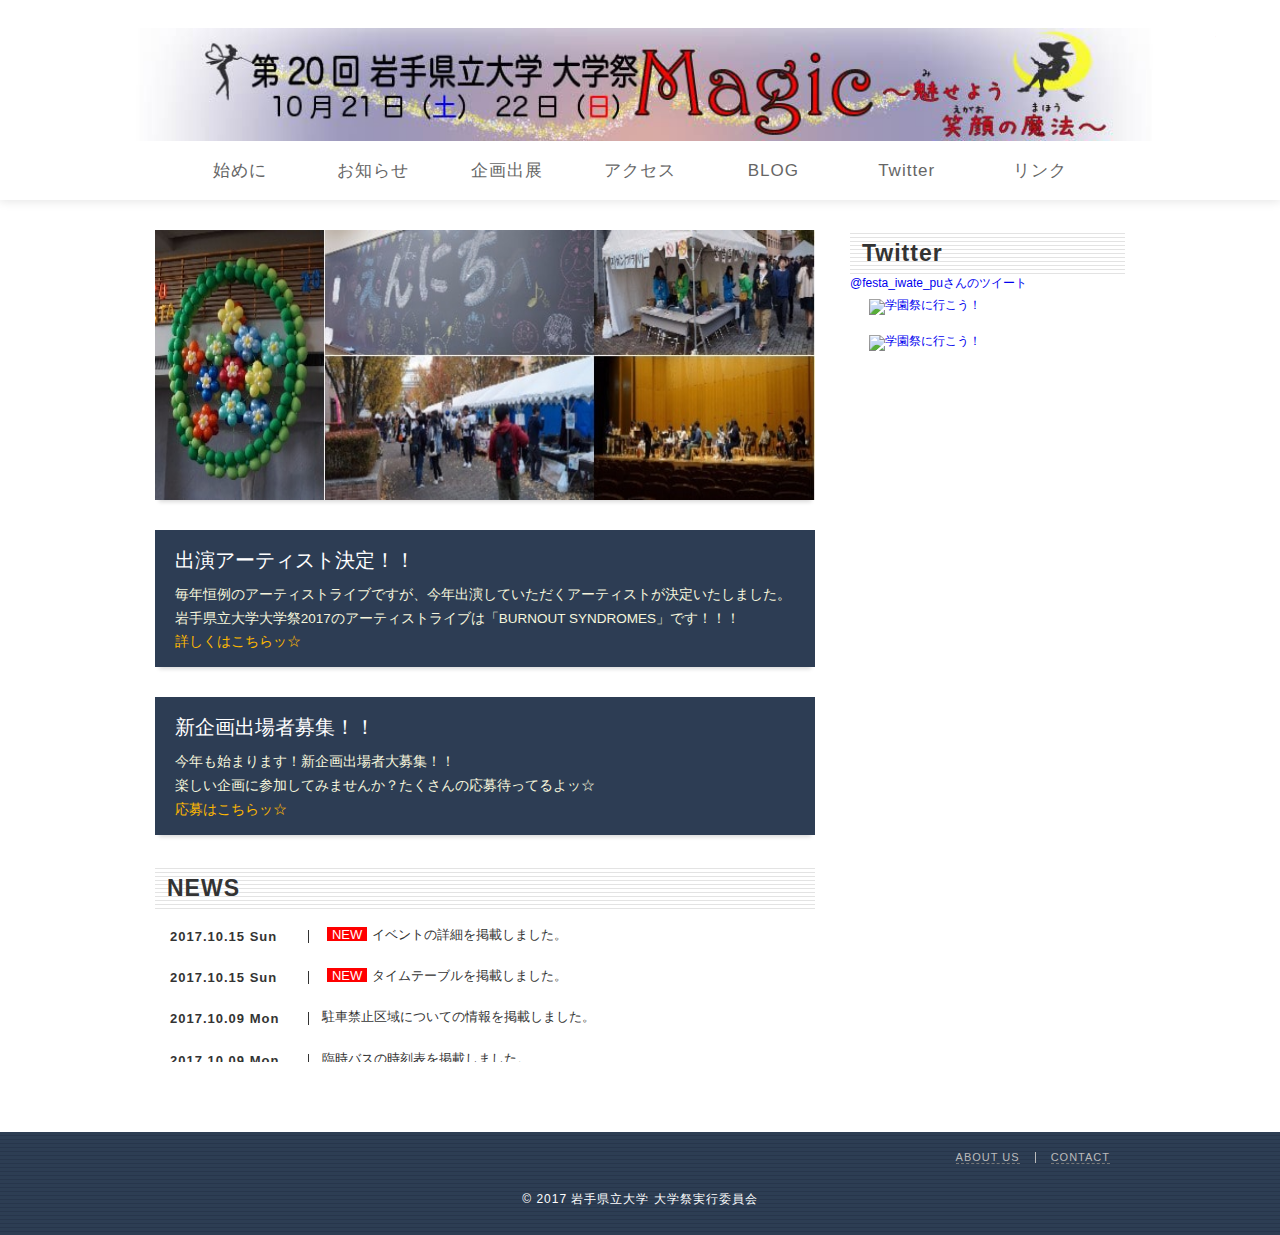
==== index.html @ 9042b309 "ver. 9.1 - タイムテーブルの掲載 - 国体イベントのバナー掲載 - いわて若者文化祭のバナー削除" ====
<!DOCTYPE html><!--product by Fes'16 Masaki Sato -->
<html lang="ja">

<head>
  <meta charset="UTF-8">
  <meta name="viewport" content="width=device-width, initial-scale=1.0">
  <title>岩手県立大学 大学祭</title>
  <link rel="stylesheet" href="./css/style.css">
  <!-- スライドショー設定 -->
  <script type="text/javascript" src="http://code.jquery.com/jquery-1.11.3.min.js"></script>
  <script type="text/javascript" src="./js/slideshow.js"></script>
</head>

<body>
  <header class="header">
    <h1 class="logo">
      <a href="index.html">岩手県立大学 大学祭</a>
    </h1>
    <nav class="global-nav">
      <ul>
        <li class="nav-item"><a href="about.html">始めに</a></li>
        <li class="nav-item"><a href="news.html">お知らせ</a></li>
        <li class="nav-item"><a href="event.html">企画出展</a></li>
        <li class="nav-item"><a href="access.html">アクセス</a></li>
        <li class="nav-item"><a href="http://ipufesta.blog102.fc2.com/" target="_blank">BLOG</a></li>
        <li class="nav-item"><a href="https://twitter.com/festa_iwate_pu" target="_blank">Twitter</a></li>
        <li class="nav-item"><a href="link.html">リンク</a></li>
      </ul>
    </nav>
  </header>

  <div class="wrapper clearfix">
    <main class="index-main">
      <h2 class="hidden">HOT TOPIC</h2>
      <div class="slideshow clearfix">
        <a href="index.html">
          <img class="image" src="images/slideshow/1.jpg">
          <img class="image" src="images/slideshow/2.jpg">
          <img class="image" src="images/slideshow/3.jpg">
          <img class="image" src="images/slideshow/4.jpg">
          <img class="image" src="images/slideshow/5.jpg">
        </a>
      </div>

      <h2 class="hidden">NEW TOPICS</h2>
      <div class="hot-topic clearfix">
        <div class="content">
          <h3 class="title">出演アーティスト決定！！</h3>
          <div class="desc">
            毎年恒例のアーティストライブですが、今年出演していただくアーティストが決定いたしました。
            <br>岩手県立大学大学祭2017のアーティストライブは「BURNOUT SYNDROMES」です！！！
            <a href="event.html">
              <br>詳しくはこちらッ☆
            </a>
          </div>
        </div>
      </div>

      <div class="hot-topic clearfix">
        <div class="content">
          <h3 class="title">新企画出場者募集！！</h3>
          <div class="desc">
            今年も始まります！新企画出場者大募集！！
            <br>楽しい企画に参加してみませんか？たくさんの応募待ってるよッ☆
            <a href="https://www.dropbox.com/sh/nk2iuhw85qam4u8/AACdhuNeBwHAfsZMDNdm2KeFa?dl=0" target="_blank">
              <br>応募はこちらッ☆
            </a>
          </div>
        </div>
      </div>

      <h2 class="heading">NEWS</h2>
      <ul class="scroll-list">
        <li class="scroll-item">
          <a href="./event.html#event">
            <time class="date">2017.10.15 Sun</time>
            <span class="title"><span class="new">NEW</span>イベントの詳細を掲載しました。</span>
          </a>
        </li>

        <li class="scroll-item">
          <a href="./event.html#timetable">
            <time class="date">2017.10.15 Sun</time>
            <span class="title"><span class="new">NEW</span>タイムテーブルを掲載しました。</span>
          </a>
        </li>

        <li class="scroll-item">
          <a href="./access.html#timetable">
            <time class="date">2017.10.09 Mon</time>
            <span class="title">駐車禁止区域についての情報を掲載しました。</span>
          </a>
        </li>

        <li class="scroll-item">
          <a href="./access.html#timetable">
            <time class="date">2017.10.09 Mon</time>
            <span class="title">臨時バスの時刻表を掲載しました。</span>
          </a>
        </li>

        <li class="scroll-item">
          <a href="./news.html#artist">
            <time class="date">2017.09.19 Tue</time>
            <span class="title">アーティストライブの注意事項について記載しました。</span>
          </a>
        </li>

        <li class="scroll-item">
          <a href="./event.html#artist">
            <time class="date">2017.09.12 Tue</time>
            <span class="title">出演アーティスト情報を掲載しました。</span>
          </a>
        </li>

        <li class="scroll-item">
          <a href="./index.html">
            <time class="date">2017.09.10 Fri</time>
            <span class="title">フリーマーケットの募集を締め切りました。</span>
          </a>
        </li>

        <li class="scroll-item">
          <a href="./news.html">
            <time class="date">2017.08.25 Fri</time>
            <span class="title">フリーマーケットの出店区画が全て埋まりました。</span>
          </a>
        </li>

        <li class="scroll-item">
          <a href="./news.html">
            <time class="date">2017.08.11 Fri</time>
            <span class="title">フリーマーケットの出店者募集開始しました。</span>
          </a>
        </li>

        <li class="scroll-item">
          <a href="./event.html">
            <time class="date">2017.07.18 Tue</time>
            <span class="title">新企画出場者募集開始しました。</span>
          </a>
        </li>

        <li class="scroll-item">
          <a href="./event.html">
            <time class="date">2017.06.09 Fri</time>
            <span class="title">イベント募集終了しました。</span>
          </a>
        </li>

        <li class="scroll-item">
          <a href="./event.html">
            <time class="date">2017.05.29 Mon</time>
            <span class="title">イベント募集開始しました。</span>
          </a>
        </li>

        <li class="scroll-item">
          <a href="./event.html">
            <time class="date">2017.05.15 Mon</time>
            <span class="title">イベント募集の告知開始しました。</span>
          </a>
        </li>

        <li class="scroll-item">
          <a href="index.html">
            <time class="date">2017.03.15 Wed</time>
            <span class="title">ホームページリニューアルしました。</span>
          </a>
        </li>

        <li class="scroll-item">
          <a href="index.html">
            <time class="date">2017.02.17 Fri</time>
            <span class="title">プレサイトオープンしました。</span>
          </a>
        </li>
      </ul>
    </main>


    <div class="sidemenu">
      <h2 class="heading">Twitter</h2>

      <a height="600" class="twitter-timeline twitter" href="https://twitter.com/festa_iwate_pu" data-widget-id="710635353032380416" data-chrome="noheader nofooter">
        @festa_iwate_puさんのツイート
      </a>
      <script>
      ! function(d, s, id) {
        var js, fjs = d.getElementsByTagName(s)[0],
        p = /^http:/
        .test(d.location) ? 'http' : 'https';
        if (!d.getElementById(id)) {
          js = d.createElement(s);
          js.id = id;
          js.src = p +
          "://platform.twitter.com/widgets.js";
          fjs.parentNode.insertBefore(js, fjs);
        }
      }(document, "script", "twitter-wjs");
      </script>

      <a href="https://www.gakufes.com/"  target="_blank">
        <img src="https://www.gakufes.com/image/link/link_bar2.gif" alt="学園祭に行こう！" width="234" height="60" style="margin: 10px 7%;" >
      </a>

      <a href="http://www.pref.iwate.jp/bunka/56437/index.html"  target="_blank">
        <img src="http://www.pref.iwate.jp/dbps_data/_material_/_files/000/000/056/397/1.gif" alt="学園祭に行こう！" width="90%" style="margin: 10px 7%;" >
      </a>
    </div>

  </div>

  <footer class="footer">
    <ul class="horizontal-list">
      <li class="horizontal-item"><a href="contact.html">ABOUT US</a></li>
      <li class="horizontal-item"><a href="contact.html">CONTACT</a></li>
    </ul>
    <p class="copyright">&copy; 2017 岩手県立大学 大学祭実行委員会</p>
  </footer>

  <!-- Google Analytics -->
  <script>
  (function(i, s, o, g, r, a, m) {
    i['GoogleAnalyticsObject'] = r;
    i[r] = i[r] || function() {
      (i[r].q = i[r].q || []).push(arguments)
    }, i[r].l = 1 * new Date();
    a = s.createElement(o),
    m = s.getElementsByTagName(o)[0];
    a.async = 1;
    a.src = g;
    m.parentNode.insertBefore(a, m)
  })(window, document, 'script', 'https://www.google-analytics.com/analytics.js', 'ga');

  ga('create', 'UA-89940209-1', 'auto');
  ga('send', 'pageview');
  </script>
  <!-- Google Analytics -->
  <!-- スマホ用メニュー設定 -->
  <link rel="stylesheet" href="css/meanmenu.css">
  <script type="text/javascript" src="http://code.jquery.com/jquery-1.9.1.min.js"></script>
  <script type="text/javascript" src="./js/jquery.meanmenu.js"></script>
  <!-- menu -->
  <script>
  $(document).ready(function() {
    $('nav').meanmenu({
      meanScreenWidth: "650", // 表示させるウィンドウサイズ(ブレイクポイント)
    });
  });
  </script>
  <!-- menu -->
</body>
</html>
---- css/style.css ----
@charset "UTF-8";

/* --------------------------------
 * reset CSS設定を初期化
 * -------------------------------- */

article,aside,details,figcaption,figure,footer,header,hgroup,hr,menu,nav,section{display:block}a,hr{padding:0}abbr,address,article,aside,audio,b,blockquote,body,canvas,caption,cite,code,dd,del,details,dfn,div,dl,dt,em,fieldset,figcaption,figure,footer,form,h1,h2,h3,h4,h5,h6,header,hgroup,html,i,iframe,img,ins,kbd,label,legend,li,mark,menu,nav,object,ol,p,pre,q,samp,section,small,span,strong,sub,summary,sup,table,tbody,td,tfoot,th,thead,time,tr,ul,var,video{margin:0;padding:0;border:0;outline:0;font-size:100%;vertical-align:baseline;background:0 0}ins,mark{background-color:#ff9;color:#000}body{line-height:1}nav ul{list-style:none}blockquote,q{quotes:none}blockquote:after,blockquote:before,q:after,q:before{content:'';content:none}a{margin:0;font-size:100%;vertical-align:baseline;background:0 0}ins{text-decoration:none}mark{font-style:italic;font-weight:700}del{text-decoration:line-through}abbr[title],dfn[title]{border-bottom:1px dotted;cursor:help}table{border-collapse:collapse;border-spacing:0}hr{height:1px;border:0;border-top:1px solid #ccc;margin:1em 0}input,select{vertical-align:middle}

/* --------------------------------
 * base
 * -------------------------------- */
html {
    font-size: 62.5%;
}

body {
    color: #333;
    font-size: 1.2rem;
    font-family: "Hiragino Kaku Gothic ProN", Meiryo, sans-serif;
}

*, *::before, *::after {
    box-sizing: border-box;
}

a:link, a:visited, a:hover, a:active {
    text-decoration: none;
}


/* --------------------------------
 * parts
 * -------------------------------- */
.clearfix::after {
    content: '';
    display: block;
    clear: both;
}

.heading {
    height: auto;
    width: auto;
    padding: 12px;
    background: url('../images/bg-header.gif');
    letter-spacing: 1px;
    font-size: 2.3rem;
    padding-top:
}

.crosshead {
    height: auto;
    width: auto;
    padding: 10px 25px;
    font-size: 1.9rem;
    background: #6dd7ff;
    /*背景色（古いブラウザだとここの色のみが出ます）*/
    background: -webkit-gradient(linear, left top, left bottom, from(#FFF), to(#e5e5e5));
    /*グラデーション*/
    background: -webkit-linear-gradient(#FFF, #e5e5e5);
    background: linear-gradient(#FFF, #e5e5e5);
    /*グラデーション終わり*/
}

.hidden {
    display: none;
}

/*----------　タブレット用始まり　------------------------------------------------------------*/
@media (min-width:651px) and (max-width:960px){
  .heading {
      height: auto;
      width: auto;
      padding: 12px;
      background: url('../images/bg-header.gif');
      letter-spacing: 1px;
      font-size: 1.7rem;
      padding-top:
  }

  .crosshead {
      height: auto;
      width: auto;
      padding: 1%;
      font-size: 1.5rem;
      background: #6dd7ff;
      /*背景色（古いブラウザだとここの色のみが出ます）*/
      background: -webkit-gradient(linear, left top, left bottom, from(#FFF), to(#e5e5e5));
      /*グラデーション*/
      background: -webkit-linear-gradient(#FFF, #e5e5e5);
      background: linear-gradient(#FFF, #e5e5e5);
      /*グラデーション終わり*/
  }
}

/*----------　タブレット用終わり--スマホ用始まり　----------------------------------------------*/
@media (max-width: 650px) {
    .heading {
        height: auto;
        width: auto;
        padding: 12px;
        background: url('../images/bg-header.gif');
        letter-spacing: 1px;
        font-size: 1.7rem;
        padding-top:
    }

    .crosshead {
        height: auto;
        width: auto;
        padding: 2.5%;
        font-size: 1.5rem;
        background: #6dd7ff;
        /*背景色（古いブラウザだとここの色のみが出ます）*/
        background: -webkit-gradient(linear, left top, left bottom, from(#FFF), to(#e5e5e5));
        /*グラデーション*/
        background: -webkit-linear-gradient(#FFF, #e5e5e5);
        background: linear-gradient(#FFF, #e5e5e5);
        /*グラデーション終わり*/
    }
}
/*----------　スマホ用終わり　------------------------------------------------------------*/

/* --------------------------------
 * header
 * --------------------------------*/
.header {
    width: 100%;
    height: 200px;
    padding: 28px 0 10px;
    box-shadow: 0 0 10px 1px #e3e3e3;
    background-color: #ffffff;
}

/* logo */
.logo {
    width: 90%;
    height: 70%;
    margin: 0 auto;
    background: url('../images/logo.jpg') no-repeat;
    background-position: center;
    background-size: contain;
    text-indent: 100%;
    white-space: nowrap;
    overflow: hidden;
}

.logo a {
    display: block;
    width: 100%;
    height: 100%;
}


/* メニュー */
.global-nav {
    margin-top: 15px;
    height: 30%;
    text-align: center;
}

.global-nav .nav-item {
    display: inline-block;
    margin: 0 10px;
}

.global-nav .nav-item a {
    display: inline-block;
    width: 110px;
    height: 30px;
    line-height: 30px;
    text-align: center;
    border-radius: 8px;
    color: #666;
    font-size: 1.7rem;
    letter-spacing: 1px;
    transition: 0.15s;
}

.global-nav .nav-item.active a, .global-nav .nav-item a:hover {
    background-color: #d03c56;
    color: #fff;
}

/*----------　タブレット用始まり　------------------------------------------------------------*/
@media (min-width:601px) and (max-width:1070px){
  /* logo */
  .logo {
      width: 85%;
      height: 65%;
      margin: 0 auto;
      background: url('../images/logo.jpg') no-repeat;
      background-position: center;
      background-size: contain;
      text-indent: 100%;
      white-space: nowrap;
      overflow: hidden;
  }

  /* メニュー */
  .global-nav {
      margin-top: 15px;
      text-align: center;
  }

  .global-nav .nav-item {
      display: inline-block;
      margin: 0 1.5%;
  }

  .global-nav .nav-item a {
      display: inline-block;
      width: auto;
      height: 30px;
      line-height: 30px;
      text-align: center;
      border-radius: 8px;
      color: #666;
      font-size: 1.5rem;
      letter-spacing: 1px;
      transition: 0.15s;
  }

  .global-nav .nav-item.active a, .global-nav .nav-item a:hover {
      background-color: #d03c56;
      color: #fff;
  }

}

/*----------　タブレット用終わり--スマホ用始まり　----------------------------------------------*/
@media (max-width: 600px) {
  /* logo */
  .logo {
      width: 90%;
      height: 80%;
      margin: 0 auto;
      background: url('../images/logo-mini.jpg') no-repeat;
      background-position: center;
      background-size: contain;
      text-indent: 100%;
      white-space: nowrap;
      overflow: hidden;
  }

}
/*----------　スマホ用終わり　------------------------------------------------------------*/

/* --------------------------------
 * wrapper
 * -------------------------------- */

.wrapper {
    width: 970px;
    margin: 30px auto 40px;
}

/*----------　タブレット用始まり　------------------------------------------------------------*/
@media (min-width:601px) and (max-width:960px){
  .wrapper {
      width: 100%;
      margin: 14px auto 20px;
  }
}

/*----------　タブレット用終わり--スマホ用始まり　----------------------------------------------*/
@media (max-width: 600px) {
    .wrapper {
        width: 100%;
        margin: 14px auto 20px;
    }
}
/*----------　スマホ用終わり　------------------------------------------------------------*/

/* --------------------------------
 * index-main index.html
 * -------------------------------- */

.index-main {
    display: block;
    float: left;
    width: 660px;
}


/* スライドショー index.html */

.slideshow {
    display: block;
    height: 270px;
    margin-bottom: 30px;
    box-shadow: 0 6px 4px -4px rgba(0, 0, 0, 0.15);
    transition: opacity 0.15s;
    position: relative;
}

.slideshow .image {
    float: left;
    width: 100%;
    height: 100%;
    position: absolute;
    top: 0;
    left: 0;
}


/* お知らせ index.html */

.hot-topic {
    display: block;
    height: auto;
    margin-bottom: 30px;
    box-shadow: 0 6px 4px -4px rgba(0, 0, 0, 0.15);
    transition: opacity 0.15s;
}

/*
.hot-topic:hover {
    opacity: 0.85;
}
hot-topicのマウスがhoverした時のレイアウト
*/

.hot-topic .content {
    position: relative;
    float: left;
    width: 100%;
    height: auto;
    padding: 2% 3% 2%;
    background-color: #2d3d54;
    line-height: 1.75;
}

.hot-topic .title {
    margin-bottom: 5px;
    color: #fff;
    font-weight: normal;
    font-size: 2.0rem;
}

.hot-topic .desc {
    color: #f6f6dc;
    font-size: 1.35rem;
}

.hot-topic a:link { color: rgb(255, 185, 0); }

.hot-topic a:visited { color: rgb(255, 185, 0);}

.hot-topic a:hover { color: rgb(105, 255, 0); }


.hot-topic hr {
  border-top: none;
  height: 20px;
  background: url('../images/pause.png') repeat-x;
}


/* お知らせスクロールリスト index.html */

.scroll-list {
    max-height: 150px;
    overflow-y: scroll;
    margin-bottom: 30px;
    list-style-type: none;
}

.scroll-list .scroll-item a {
    display: block;
    padding: 10px 15px;
    color: #333;
    transition: background-color 0.1s;
}

.scroll-list .scroll-item a:hover {
    background-color: #fafaf8;
}

.scroll-list .date {
    display: inline-block;
    width: 22%;
    letter-spacing: 1px;
    font-weight: bold;
    font-size: 1.3rem;
    border-left: 0;
    border-right: 1.3px solid #333;
}

.scroll-list .title {
    display: inline-block;
    width: 77%;
    padding-left: 10px;
    padding-top: 1%;
    overflow: hidden;
    text-overflow: ellipsis;
    white-space: nowrap;
    font-size: 1.3rem;
}

.scroll-list .new {
	background: #F00;
	color: #FFF;
	font-size: 1.3rem;
	padding: 0px 5px;
	margin-left: 5px;
  margin-right: 5px;
}


/* --------------------------------
 * sidemenu index.html
 * -------------------------------- */

.sidemenu {
    float: right;
    width: 275px;
}

/* google検索  index.html */

.gsc-control-cse * {
    box-sizing: content-box;
}

.gsc-input {
    line-height: 1;
}

/*----------　タブレット用始まり　------------------------------------------------------------*/
@media (min-width:601px) and (max-width:960px){
  .index-main {
      display: block;
      /*float: left;*/
      width: 65%;
      margin: 1%;
  }
  /* スライドショー index.html */
  .slideshow {
      display: block;
      height: 250px;
      width: 100%;
      margin-bottom: 10px;
      box-shadow: 0 6px 4px -4px rgba(0, 0, 0, 0.15);
      transition: opacity 0.15s;
      position: relative;
  }
  .slideshow .image {
      ｓ position: absolute;
      top: 0;
      left: 0;
  }
  /* お知らせ index.html */
  .hot-topic {
      display: block;
      height: auto;
      margin-bottom: 10px;
      box-shadow: 0 6px 4px -4px rgba(0, 0, 0, 0.15);
      transition: opacity 0.15s;
  }
  .hot-topic:hover {
      opacity: 0.85;
  }
  .hot-topic .content {
      position: relative;
      float: left;
      width: 100%;
      height: auto;
      padding: 2% 3% 2%;
      background-color: #2d3d54;
      line-height: 1.7;
  }
  .hot-topic .title {
      margin-bottom: 5px;
      color: #fff;
      font-weight: normal;
      font-size: 1.7rem;
  }
  .hot-topic .desc {
      color: #ddc;
      font-size: 1.1rem;
  }

  /* お知らせスクロールリスト index.html */
  .scroll-list {
      max-height: 130px;
      overflow-y: scroll;
      margin-bottom: 10px;
      list-style-type: none;
  }
  .scroll-list .scroll-item a {
      display: block;
      padding: 5px 7px;
      color: #333;
      font-size: 0;
      transition: background-color 0.1s;
  }
  .scroll-list .scroll-item a:hover {
      background-color: #fafaf8;
  }
  .scroll-list .date {
      display: inline-block;
      width: 25%;
      letter-spacing: 1px;
      font-weight: bold;
      font-size: 1.2rem;
  }

  .scroll-list .title {
      display: inline-block;
      width: 65%;
      padding-top: 2%;
      padding-left: 10px;
      overflow: hidden;
      text-overflow: ellipsis;
      white-space: nowrap;
      font-size: 1.2rem;
  }
  .scroll-list .new {
  	background: #F00;
  	color: #FFF;
  	font-size: 1.2rem;
  	padding: 0px 5px;
  	margin-left: 5px;
    margin-right: 5px;
  }

  .sidemenu {
      display: block;
      width: 31%;
      margin: 0 1%;
  }

}

/*----------　タブレット用終わり--スマホ用始まり　----------------------------------------------*/
@media (max-width: 600px) {
    .index-main {
        display: block;
        /*float: left;*/
        width: 90%;
        margin: 5%;
    }
    /* スライドショー index.html */
    .slideshow {
        display: block;
        height: 150px;
        width: 100%;
        margin-bottom: 10px;
        box-shadow: 0 6px 4px -4px rgba(0, 0, 0, 0.15);
        transition: opacity 0.15s;
        position: relative;
    }
    .slideshow .image {
        ｓ position: absolute;
        top: 0;
        left: 0;
    }
    /* お知らせ index.html */
    .hot-topic {
        display: block;
        height: auto;
        margin-bottom: 10px;
        box-shadow: 0 6px 4px -4px rgba(0, 0, 0, 0.15);
        transition: opacity 0.15s;
    }
    .hot-topic:hover {
        opacity: 0.85;
    }
    .hot-topic .content {
        position: relative;
        float: left;
        width: 100%;
        height: auto;
        padding: 2% 3% 2%;
        background-color: #2d3d54;
        line-height: 1.7;
    }
    .hot-topic .title {
        margin-bottom: 5px;
        color: #fff;
        font-weight: normal;
        font-size: 1.7rem;
    }
    .hot-topic .desc {
        color: #ddc;
        font-size: 1.1rem;
    }
    /* お知らせスクロールリスト index.html */
    .scroll-list {
        max-height: 130px;
        overflow-y: scroll;
        margin-bottom: 10px;
        list-style-type: none;
    }
    .scroll-list .scroll-item a {
        display: block;
        padding: 5px 7px;
        color: #333;
        font-size: 0;
        transition: background-color 0.1s;
    }
    .scroll-list .scroll-item a:hover {
        background-color: #fafaf8;
    }
    .scroll-list .date {
        display: inline-block;
        width: 30%;
        letter-spacing: 1px;
        font-weight: bold;
        font-size: 1.05rem;
    }
    .scroll-list .title {
        display: inline-block;
        width: 70%;
        padding-top: 1%;
        padding-left: 2%;
        overflow: hidden;
        text-overflow: ellipsis;
        white-space: nowrap;
        font-size: 1.1rem;
    }
    .scroll-list .new {
    	background: #F00;
    	color: #FFF;
    	font-size: 1.0rem;
    	padding: 0px 5px;
    	margin-left: 5px;
      margin-right: 5px;
    }
    .sidemenu {
        display: block;
        width: 92%;
        margin: 0 4%;
    }
}
/*----------　スマホ用終わり　------------------------------------------------------------*/

/* --------------------------------
 * main
 * -------------------------------- */

.main {
    display: block;
    float: left;
    width: 970px;
}

.main a {
    text-decoration: underline;
}

.main a:hover {
    text-decoration: underline;
    color: #1c23d1;
}

.main .content {
    width: 100%;
    height: auto;
    /*グラデーション*/
    background: linear-gradient(#FFF, #eaeaea);
    overflow: hidden;
    margin-bottom: 17px;
    font-size: 1.9rem;
    line-height: 180%;
    padding: 0.5rem 15px 0.7rem;
}

.main .content p {
    padding: 0.5rem 15px 0.7rem 15px;
}

.main .content img {
    margin: 1%;
}


/* 中央揃え */
.center {
    text-align: center;
}


/* 右揃え */
.right {
    padding: 0.5rem 1rem;
    text-align: right;
}


/* 協賛 link.html */
.cosponsor {
    float: left;
    width: 33%;
    font-size: 1.8rem;
}


/* google map access.html */

.map {
    width: 100%;
    height: 500px;
}


/* google form contact.html */

.form {
    width: 100%;
    height: 1050px;
}


/* お知らせ news.html */

.main .content ul {
    padding: 5px 15px;
}

/*----------　タブレット用始まり　------------------------------------------------------------*/
@media (min-width:601px) and (max-width:960px){
  .main {
      display: block;
      float: left;
      width: 96%;
      margin: 2%;
  }

  .main .content {
      width: 100%;
      height: auto;
      /*グラデーション*/
      background: linear-gradient(#FFF, #eaeaea);
      overflow: hidden;
      margin-bottom: 17px;
      font-size: 1rem;
      line-height: 230%;
      padding: 0;
  }

  .main .content p {
      padding: 0.5rem 2% 0.7rem 2%;
      font-size: 1.35em;
  }

  .main .content ul {
      padding: 5px 5%;
      font-size: 1.3rem;
  }

  /* google map access.html */
  .map {
      width: 100%;
      height: 500px;
  }

  /* 協賛 link.html */
  .cosponsor {
      float: left;
      width: 33%;
      font-size: 1.2rem;
  }

  /* google form contact.html */

  .form {
      width: 100%;
      height: 1050px;
  }

}

/*----------　タブレット用終わり--スマホ用始まり　----------------------------------------------*/
@media (max-width: 600px) {
  .main {
      display: block;
      float: left;
      width: 94%;
      margin: 3%;
  }

  .main .content {
      width: 100%;
      height: auto;
      /*グラデーション*/
      background: linear-gradient(#FFF, #eaeaea);
      overflow: hidden;
      margin-bottom: 17px;
      font-size: 1rem;
      line-height: 230%;
      padding: 0;
  }

  .main .content p {
      padding: 0.5rem 2% 0.7rem 2%;
      font-size: 1.35em;
  }

  .main .content ul {
      padding: 5px 5%;
      font-size: 1.3rem;
  }

  /* google map access.html */
  .map {
      width: 100%;
      height: 300px;
  }

  /* 協賛 link.html */
  .cosponsor {
      float: left;
      width: 100%;
      font-size: 1.2rem;
  }

  /* google form contact.html */

  .form {
      width: 100%;
      height: 1050px;
  }


}
/*----------　スマホ用終わり　------------------------------------------------------------*/


/* --------------------------------
 * lightbox
 * -------------------------------- */
 .main .ligthbox {
   width: 100%;
   margin-bottom: 3%;
 }

 .main .ligthbox p {
   font-size: 1.7rem;
 }

 .ligthbox .head {
     background: #d6e0f9;
     color: #000;
     text-align: center;
     padding: 8px;
     font-size: 2.2rem;
 }

 .ligthbox .event {
     display: inline-block;
     width: 32%;
     margin: 1% 0.5%;
     height: 300px;
     background: #FFF;
     /*背景色（古いブラウザだとここの色のみが出ます）*/
     background: -webkit-gradient(linear, left top, left bottom, from(#FFF), to(#eaeaea));
     /*グラデーション*/
     background: -webkit-linear-gradient(#FFF, #eaeaea);
     background: linear-gradient(#FFF, #eaeaea);
     /*グラデーション終わり*/
     overflow: hidden;
     border: solid 1px #CCC;
 }

 .ligthbox .event :hover :not(head) {
   background-color: rgba(255, 145, 0, 0.55);
 }

 .ligthbox .event img {
     width: 100%;
     height: 88%;
     padding: 2%;
     display: block;
 }

 .ligthbox .newevent {
     display: inline-block;
     width: 32%;
     margin: 1% 0.5%;
     height: 380px;
     background: #FFF;
     /*背景色（古いブラウザだとここの色のみが出ます）*/
     background: -webkit-gradient(linear, left top, left bottom, from(#FFF), to(#eaeaea));
     /*グラデーション*/
     background: -webkit-linear-gradient(#FFF, #eaeaea);
     background: linear-gradient(#FFF, #eaeaea);
     /*グラデーション終わり*/
     overflow: hidden;
     border: solid 1px #CCC;
 }

 .ligthbox .newevent :hover :not(head) {
   background-color: rgba(255, 145, 0, 0.55);
 }

 .ligthbox .newevent img {
     width: 100%;
     height: 90%;
     padding: 2%;
     display: block;
 }

/*eventのboxの余白の調整*/
 .ligthbox .coordinate{
   display: inline-block;
   overflow: hidden;
   width: 65%;
   height: 380px;
   margin: 1% 0.5%;
   background: url('../images/newevent/new_event.png');
   background-size:cover;
 }

 .ligthbox .timetable {
     display: inline-block;
     width: 48.5%;
     margin: 1% 0.5%;
     height: 750px;
     background: #FFF;
     /*背景色（古いブラウザだとここの色のみが出ます）*/
     background: -webkit-gradient(linear, left top, left bottom, from(#FFF), to(#eaeaea));
     /*グラデーション*/
     background: -webkit-linear-gradient(#FFF, #eaeaea);
     background: linear-gradient(#FFF, #eaeaea);
     /*グラデーション終わり*/
     overflow: hidden;
     border: solid 1px #CCC;
 }

 .ligthbox .timetable :hover :not(head) {
   background-color: rgba(255, 145, 0, 0.55);
 }

 .ligthbox .timetable img {
     width: 100%;
     height: 95%;
     padding: 2%;
     display: block;
 }

 .ligthbox .bus {
     display: inline-block;
     width: 31%;
     margin: 1% 0.5%;
     height: 400px;
     background: #FFF;
     /*背景色（古いブラウザだとここの色のみが出ます）*/
     background: -webkit-gradient(linear, left top, left bottom, from(#FFF), to(#eaeaea));
     /*グラデーション*/
     background: -webkit-linear-gradient(#FFF, #eaeaea);
     background: linear-gradient(#FFF, #eaeaea);
     /*グラデーション終わり*/
     overflow: hidden;
     border: solid 1px #CCC;
 }

 .ligthbox .bus :hover :not(head) {
   background-color: rgba(255, 145, 0, 0.55);
 }

 .ligthbox .bus img {
     width: 100%;
     height: 90.5%;
     padding: 2%;
     display: block;
 }


 /*----------　タブレット用始まり　------------------------------------------------------------*/
 @media (min-width:601px) and (max-width:960px){
   .main .ligthbox p {
     font-size: 1.2rem;
   }

   .ligthbox .head {
       background: #d6e0f9;
       color: #000;
       text-align: center;
       padding: 8px;
       font-size: 1.4rem;
   }

   .ligthbox .event {
       display: inline-block;
       width: 31.5%;
       margin: 1% 0.5%;
       height: 240px;
       background: #FFF;
       /*背景色（古いブラウザだとここの色のみが出ます）*/
       background: -webkit-gradient(linear, left top, left bottom, from(#FFF), to(#eaeaea));
       /*グラデーション*/
       background: -webkit-linear-gradient(#FFF, #eaeaea);
       background: linear-gradient(#FFF, #eaeaea);
       /*グラデーション終わり*/
       overflow: hidden;
       border: solid 1px #CCC;
   }

   .ligthbox .event img {
       width: 100%;
       height: 87.5%;
       padding: 2%;
       display: block;
   }

   .ligthbox .newevent {
       display: inline-block;
       width: 31.5%;
       margin: 1% 0.5%;
       height: 300px;
       background: #FFF;
       /*背景色（古いブラウザだとここの色のみが出ます）*/
       background: -webkit-gradient(linear, left top, left bottom, from(#FFF), to(#eaeaea));
       /*グラデーション*/
       background: -webkit-linear-gradient(#FFF, #eaeaea);
       background: linear-gradient(#FFF, #eaeaea);
       /*グラデーション終わり*/
       overflow: hidden;
       border: solid 1px #CCC;
   }

   .ligthbox .newevent img {
       width: 100%;
       height: 90%;
       padding: 2%;
       display: block;
   }

   /*eventのboxの余白の調整*/
    .ligthbox .coordinate{
      display: inline-block;
      width: 63%;
      margin: 1% 0.5%;
      height: 300px;
      overflow: hidden;
      background: url('../images/newevent/new_event.png');
      background-size:cover;
    }

   .ligthbox .timetable {
       display: inline-block;
       width: 47%;
       margin: 1% 0.5%;
       height: 600px;
       background: #FFF;
       /*背景色（古いブラウザだとここの色のみが出ます）*/
       background: -webkit-gradient(linear, left top, left bottom, from(#FFF), to(#eaeaea));
       /*グラデーション*/
       background: -webkit-linear-gradient(#FFF, #eaeaea);
       background: linear-gradient(#FFF, #eaeaea);
       /*グラデーション終わり*/
       overflow: hidden;
       border: solid 1px #CCC;
   }

   .ligthbox .timetable img {
       width: 100%;
       height: 91%;
       padding: 2%;
       display: block;
   }

   .ligthbox .bus {
       display: inline-block;
       width: 31%;
       margin: 1% 0.5%;
       height: 300px;
       background: #FFF;
       /*背景色（古いブラウザだとここの色のみが出ます）*/
       background: -webkit-gradient(linear, left top, left bottom, from(#FFF), to(#eaeaea));
       /*グラデーション*/
       background: -webkit-linear-gradient(#FFF, #eaeaea);
       background: linear-gradient(#FFF, #eaeaea);
       /*グラデーション終わり*/
       overflow: hidden;
       border: solid 1px #CCC;
   }

   .ligthbox .bus img {
       width: 100%;
       height: 90%;
       padding: 2%;
       display: block;
   }
 }

 /*----------　タブレット用終わり--スマホ用始まり　----------------------------------------------*/
@media (max-width: 600px) {
  .main .ligthbox p {
    font-size: 1.2rem;
  }

  .ligthbox .head {
      background: #d6e0f9;
      color: #000;
      text-align: center;
      padding: 8px;
      font-size: 1.4rem;
  }

  .ligthbox .event {
      display: inline-block;
      width: 47%;
      margin: 1% 0.5%;
      height: 170px;
      background: #FFF;
      /*背景色（古いブラウザだとここの色のみが出ます）*/
      background: -webkit-gradient(linear, left top, left bottom, from(#FFF), to(#eaeaea));
      /*グラデーション*/
      background: -webkit-linear-gradient(#FFF, #eaeaea);
      background: linear-gradient(#FFF, #eaeaea);
      /*グラデーション終わり*/
      overflow: hidden;
      border: solid 1px #CCC;
  }

  .ligthbox .event img {
      width: 100%;
      height: 82%;
     padding: 2%;
      display: block;
  }

  .ligthbox .newevent {
      display: inline-block;
      width: 47%;
      margin: 1% 0.5%;
      height: 220px;
      background: #FFF;
      /*背景色（古いブラウザだとここの色のみが出ます）*/
      background: -webkit-gradient(linear, left top, left bottom, from(#FFF), to(#eaeaea));
      /*グラデーション*/
      background: -webkit-linear-gradient(#FFF, #eaeaea);
      background: linear-gradient(#FFF, #eaeaea);
      /*グラデーション終わり*/
      overflow: hidden;
      border: solid 1px #CCC;
  }

  .ligthbox .newevent img {
      width: 100%;
      height: 86.5%;
     padding: 2%;
      display: block;
  }

  /*eventのboxの余白の調整*/
   .ligthbox .coordinate{
     display: none;
   }

  .ligthbox .timetable {
      display: inline-block;
      width: 47%;
      margin: 1% 0.5%;
      height: 240px;
      background: #FFF;
      /*背景色（古いブラウザだとここの色のみが出ます）*/
      background: -webkit-gradient(linear, left top, left bottom, from(#FFF), to(#eaeaea));
      /*グラデーション*/
      background: -webkit-linear-gradient(#FFF, #eaeaea);
      background: linear-gradient(#FFF, #eaeaea);
      /*グラデーション終わり*/
      overflow: hidden;
      border: solid 1px #CCC;
  }

  .ligthbox .timetable img {
      width: 100%;
      height: 87.5%;
     padding: 2%;
      display: block;
  }

  .ligthbox .bus {
      display: inline-block;
      width: 47%;
      margin: 1% 0.5%;
      height: 220px;
      background: #FFF;
      /*背景色（古いブラウザだとここの色のみが出ます）*/
      background: -webkit-gradient(linear, left top, left bottom, from(#FFF), to(#eaeaea));
      /*グラデーション*/
      background: -webkit-linear-gradient(#FFF, #eaeaea);
      background: linear-gradient(#FFF, #eaeaea);
      /*グラデーション終わり*/
      overflow: hidden;
      border: solid 1px #CCC;
  }

  .ligthbox .bus img {
      width: 100%;
      height: 86.5%;
      padding: 2%;
      display: block;
  }
}
/*----------　スマホ用終わり　------------------------------------------------------------*/



/* --------------------------------
 * table
 * -------------------------------- */

table.box {
    margin: 15px 0;
    border-collapse: collapse;
    text-align: left;
    line-height: 1.5;
    width: 100%;
}

table.box thead th {
    width: auto;
    font-size: 1.7rem;
    padding: 10px;
    font-weight: bold;
    border-top: 1px solid #ccc;
    border-right: 1px solid #ccc;
    border-left: 1px solid #ccc;
    border-bottom: 2px solid #00d2d9;
    background: #dcdcd1;
}

table.box tbody th {
    width: 20%;
    font-size: 1.6rem;
    padding: 10px;
    font-weight: bold;
    vertical-align: top;
    border: 1px solid #ccc;
    background: #ececec;
    text-align: center;
}

table.box tbody td {
    font-size: 1.6rem;
    width: auto;
    padding: 10px;
    vertical-align: top;
    border: 1px solid #ccc;
}

/*----------　タブレット用始まり　------------------------------------------------------------*/
@media (min-width:601px) and (max-width:960px){
  table.box thead th {
      width: auto;
      font-size: 1.5rem;
      padding: 10px;
      font-weight: bold;
      border-top: 1px solid #ccc;
      border-right: 1px solid #ccc;
      border-left: 1px solid #ccc;
      border-bottom: 2px solid #00d2d9;
      background: #dcdcd1;
  }

  table.box tbody th {
      width: 20%;
      font-size: 1.3rem;
      padding: 10px;
      font-weight: bold;
      vertical-align: top;
      border: 1px solid #ccc;
      background: #ececec;
      text-align: center;
  }

  table.box tbody td {
      font-size: 1.2rem;
      width: auto;
      padding: 10px;
      vertical-align: top;
      border: 1px solid #ccc;
  }

}

/*----------　タブレット用終わり--スマホ用始まり　----------------------------------------------*/
@media (max-width: 600px) {
  table.box thead th {
      width: auto;
      font-size: 1.5rem;
      padding: 10px;
      font-weight: bold;
      border-top: 1px solid #ccc;
      border-right: 1px solid #ccc;
      border-left: 1px solid #ccc;
      border-bottom: 2px solid #00d2d9;
      background: #dcdcd1;
  }

  table.box tbody th {
      width: auto;
      font-size: 1.3rem;
      padding: 10px;
      font-weight: bold;
      vertical-align: top;
      border: 1px solid #ccc;
      background: #ececec;
      text-align: center;
  }

  table.box tbody td {
      font-size: 1.2rem;
      width: auto;
      padding: 10px;
      vertical-align: top;
      border: 1px solid #ccc;
  }

}
/*----------　スマホ用終わり　------------------------------------------------------------*/


/* --------------------------------
 * footer
 * -------------------------------- */

.footer {
    width: 100%;
    padding: 20px 0 30px;
    background: #2d3d54 url('../images/bg-footer.gif');
    color: #fff;
}

.horizontal-list {
    width: 970px;
    margin: 0 auto;
    text-align: right;
    font-size: 0;
}

.horizontal-list .horizontal-item {
    display: inline-block;
    padding: 0 15px;
    letter-spacing: 1px;
}

.horizontal-list .horizontal-item+.horizontal-item {
    border-left: 1px solid #bbb;
}

.horizontal-list .horizontal-item a {
    border-bottom: 1px dashed #777;
    color: #bbb;
    font-size: 1.1rem;
    transition: color 0.15s;
}

.horizontal-list .horizontal-item a:hover {
    color: #ddd;
}

.copyright {
    margin-top: 30px;
    text-align: center;
    letter-spacing: 1px;
}

/*----------　タブレット用始まり　------------------------------------------------------------*/
@media (min-width:601px) and (max-width:960px){
  .horizontal-list {
      width: 100%;
      margin: 0 auto;
      text-align: right;
      font-size: 0;
  }
}

/*----------　タブレット用終わり--スマホ用始まり　----------------------------------------------*/
@media (max-width: 600px) {
    .horizontal-list {
        width: 100%;
        margin: 0 auto;
        text-align: right;
        font-size: 0;
    }
}
/*----------　スマホ用終わり　------------------------------------------------------------*/
---- css/meanmenu.css ----
a.meanmenu-reveal{display:none}.mean-container .mean-bar{float:left;width:100%;position:relative;background:rgba(#fff,0);padding:4px 0;min-height:42px;z-index:999999}.mean-container a.meanmenu-reveal{width:22px;height:22px;padding:13px 13px 11px;position:absolute;top:0;right:0;cursor:pointer;color:#2d3d54;text-decoration:none;text-indent:-9999em;line-height:22px;font-size:1px;display:block;font-family:Arial,Helvetica,sans-serif;font-weight:700}.mean-container a.meanmenu-reveal span{display:block;background:#2d3d54;height:3px;margin-top:3px}.mean-container .mean-nav{float:left;width:100%;background:#2d3d54;margin-top:44px}.mean-container .mean-nav ul{padding:0;margin:0;width:100%;list-style-type:none}.mean-container .mean-nav ul li{position:relative;float:left;width:100%}.mean-container .mean-nav ul li a{display:block;float:left;width:90%;padding:1em 5%;margin:0;text-align:left;color:#fff;border-top:1px solid #383838;border-top:1px solid rgba(255,255,255,.5);text-decoration:none}.mean-container .mean-nav ul li li a{width:80%;padding:1em 10%;border-top:1px solid #f1f1f1;border-top:1px solid rgba(255,255,255,.25);opacity:.75;filter:alpha(opacity=75);text-shadow:none!important;visibility:visible}.mean-container .mean-nav ul li.mean-last a{border-bottom:none;margin-bottom:0}.mean-container .mean-nav ul li li li a{width:70%;padding:1em 15%}.mean-container .mean-nav ul li li li li a{width:60%;padding:1em 20%}.mean-container .mean-nav ul li li li li li a{width:50%;padding:1em 25%}.mean-container .mean-nav ul li a:hover{background:#252525;background:rgba(255,255,255,.1)}.mean-container .mean-nav ul li a.mean-expand{margin-top:1px;width:26px;height:32px;padding:12px!important;text-align:center;position:absolute;right:0;top:0;z-index:2;font-weight:700;background:rgba(255,255,255,.1);border:none!important;border-left:1px solid rgba(255,255,255,.4)!important;border-bottom:1px solid rgba(255,255,255,.2)!important}.mean-container .mean-push,.mean-nav .wrapper{width:100%;padding:0;margin:0}.mean-container .mean-nav ul li a.mean-expand:hover{background:rgba(0,0,0,.9)}.mean-container .mean-push{float:left;clear:both}.mean-container .mean-bar,.mean-container .mean-bar *{-webkit-box-sizing:content-box;-moz-box-sizing:content-box;box-sizing:content-box}.mean-remove{display:none!important}
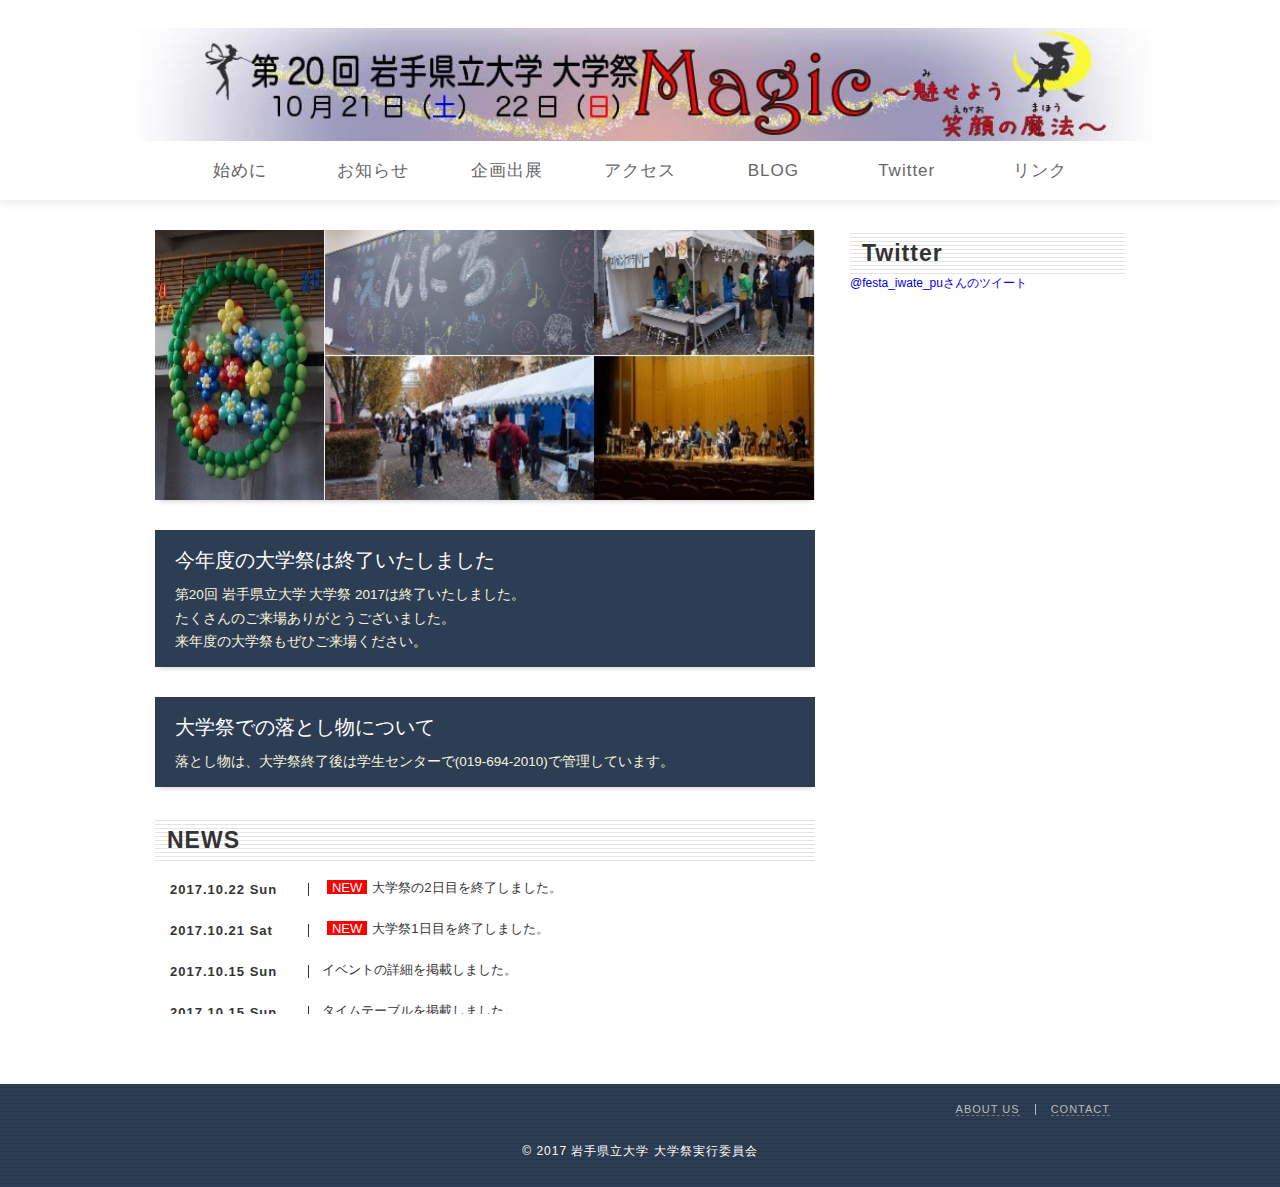
==== commit 5025119d: "ver. 10.0 定期更新 - 大学祭終了に伴う修正 　・index hottopicの変更 　・お知らせの修正 　・event画像の変更 　・accessの駐車場の記載の削除" ====
--- a/index.html
+++ b/index.html
@@ -42,29 +42,22 @@
         </a>
       </div>
 
-      <h2 class="hidden">NEW TOPICS</h2>
       <div class="hot-topic clearfix">
         <div class="content">
-          <h3 class="title">出演アーティスト決定！！</h3>
+          <h3 class="title">今年度の大学祭は終了いたしました</h3>
           <div class="desc">
-            毎年恒例のアーティストライブですが、今年出演していただくアーティストが決定いたしました。
-            <br>岩手県立大学大学祭2017のアーティストライブは「BURNOUT SYNDROMES」です！！！
-            <a href="event.html">
-              <br>詳しくはこちらッ☆
-            </a>
+            第20回 岩手県立大学 大学祭 2017は終了いたしました。
+            <br>たくさんのご来場ありがとうございました。
+            <br>来年度の大学祭もぜひご来場ください。
           </div>
         </div>
       </div>
 
       <div class="hot-topic clearfix">
         <div class="content">
-          <h3 class="title">新企画出場者募集！！</h3>
+          <h3 class="title">大学祭での落とし物について</h3>
           <div class="desc">
-            今年も始まります！新企画出場者大募集！！
-            <br>楽しい企画に参加してみませんか？たくさんの応募待ってるよッ☆
-            <a href="https://www.dropbox.com/sh/nk2iuhw85qam4u8/AACdhuNeBwHAfsZMDNdm2KeFa?dl=0" target="_blank">
-              <br>応募はこちらッ☆
-            </a>
+            落とし物は、大学祭終了後は学生センターで(019-694-2010)で管理しています。
           </div>
         </div>
       </div>
@@ -72,16 +65,30 @@
       <h2 class="heading">NEWS</h2>
       <ul class="scroll-list">
         <li class="scroll-item">
+          <a href="./index.html">
+            <time class="date">2017.10.22 Sun</time>
+            <span class="title"><span class="new">NEW</span>大学祭の2日目を終了しました。</span>
+          </a>
+        </li>
+
+        <li class="scroll-item">
+          <a href="./index.html">
+            <time class="date">2017.10.21 Sat</time>
+            <span class="title"><span class="new">NEW</span>大学祭1日目を終了しました。</span>
+          </a>
+        </li>
+
+        <li class="scroll-item">
           <a href="./event.html#event">
             <time class="date">2017.10.15 Sun</time>
-            <span class="title"><span class="new">NEW</span>イベントの詳細を掲載しました。</span>
+            <span class="title">イベントの詳細を掲載しました。</span>
           </a>
         </li>
 
         <li class="scroll-item">
           <a href="./event.html#timetable">
             <time class="date">2017.10.15 Sun</time>
-            <span class="title"><span class="new">NEW</span>タイムテーブルを掲載しました。</span>
+            <span class="title">タイムテーブルを掲載しました。</span>
           </a>
         </li>
 
@@ -182,7 +189,7 @@
     <div class="sidemenu">
       <h2 class="heading">Twitter</h2>
 
-      <a height="600" class="twitter-timeline twitter" href="https://twitter.com/festa_iwate_pu" data-widget-id="710635353032380416" data-chrome="noheader nofooter">
+      <a height="750" class="twitter-timeline twitter" href="https://twitter.com/festa_iwate_pu" data-widget-id="710635353032380416" data-chrome="noheader nofooter">
         @festa_iwate_puさんのツイート
       </a>
       <script>
@@ -200,13 +207,6 @@
       }(document, "script", "twitter-wjs");
       </script>
 
-      <a href="https://www.gakufes.com/"  target="_blank">
-        <img src="https://www.gakufes.com/image/link/link_bar2.gif" alt="学園祭に行こう！" width="234" height="60" style="margin: 10px 7%;" >
-      </a>
-
-      <a href="http://www.pref.iwate.jp/bunka/56437/index.html"  target="_blank">
-        <img src="http://www.pref.iwate.jp/dbps_data/_material_/_files/000/000/056/397/1.gif" alt="学園祭に行こう！" width="90%" style="margin: 10px 7%;" >
-      </a>
     </div>
 
   </div>
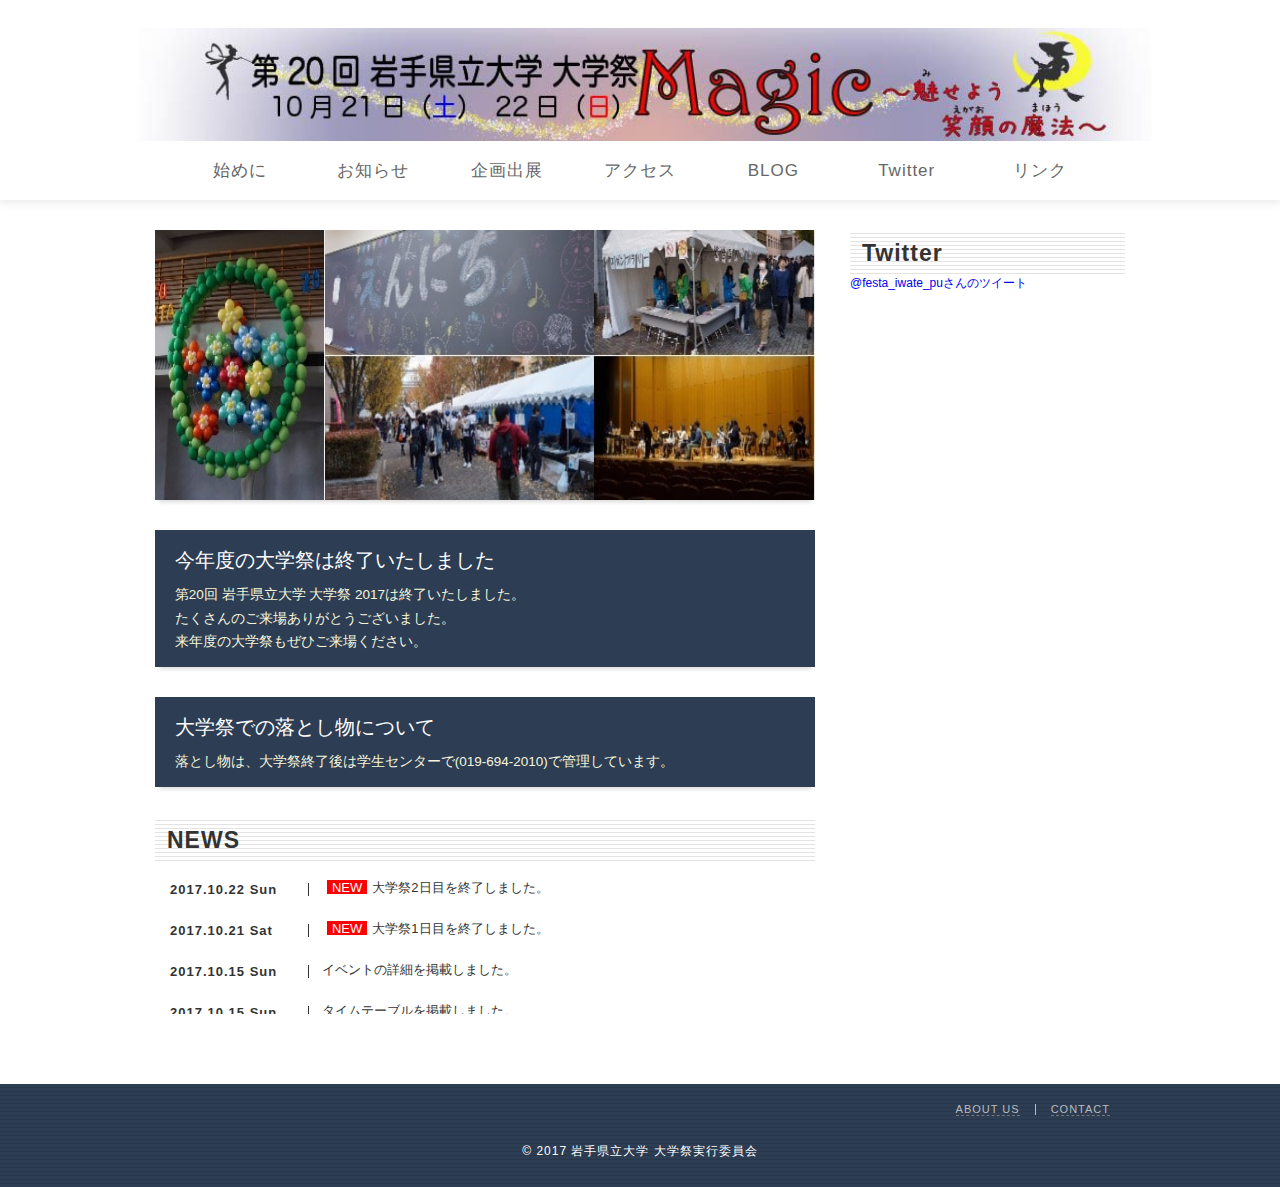
==== commit a7417477: "ver. 10.1 軽微な修正" ====
--- a/index.html
+++ b/index.html
@@ -67,7 +67,7 @@
         <li class="scroll-item">
           <a href="./index.html">
             <time class="date">2017.10.22 Sun</time>
-            <span class="title"><span class="new">NEW</span>大学祭の2日目を終了しました。</span>
+            <span class="title"><span class="new">NEW</span>大学祭2日目を終了しました。</span>
           </a>
         </li>
 
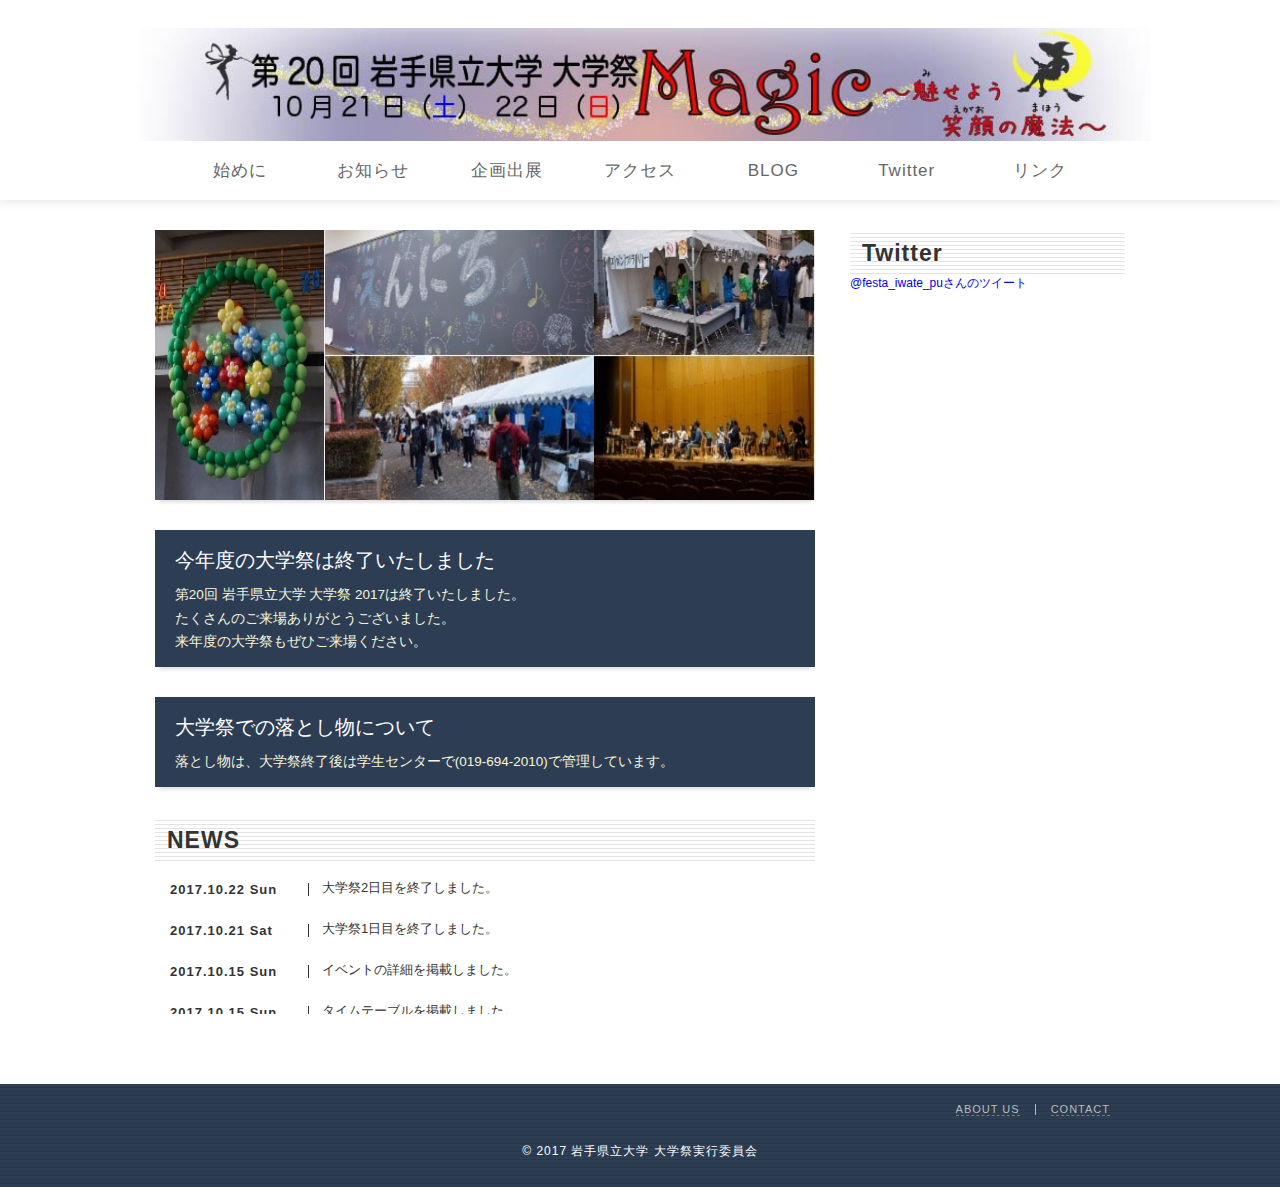
==== commit 352d5427: "ver. 10.3 軽微な修正" ====
--- a/index.html
+++ b/index.html
@@ -62,19 +62,26 @@
         </div>
       </div>
 
+
       <h2 class="heading">NEWS</h2>
       <ul class="scroll-list">
         <li class="scroll-item">
           <a href="./index.html">
             <time class="date">2017.10.22 Sun</time>
-            <span class="title"><span class="new">NEW</span>大学祭2日目を終了しました。</span>
+            <span class="title">
+              <!-- <span class="new">NEW</span> -->
+              大学祭2日目を終了しました。
+            </span>
           </a>
         </li>
 
         <li class="scroll-item">
           <a href="./index.html">
             <time class="date">2017.10.21 Sat</time>
-            <span class="title"><span class="new">NEW</span>大学祭1日目を終了しました。</span>
+            <span class="title">
+              <!-- <span class="new">NEW</span> -->
+              大学祭1日目を終了しました。
+            </span>
           </a>
         </li>
 
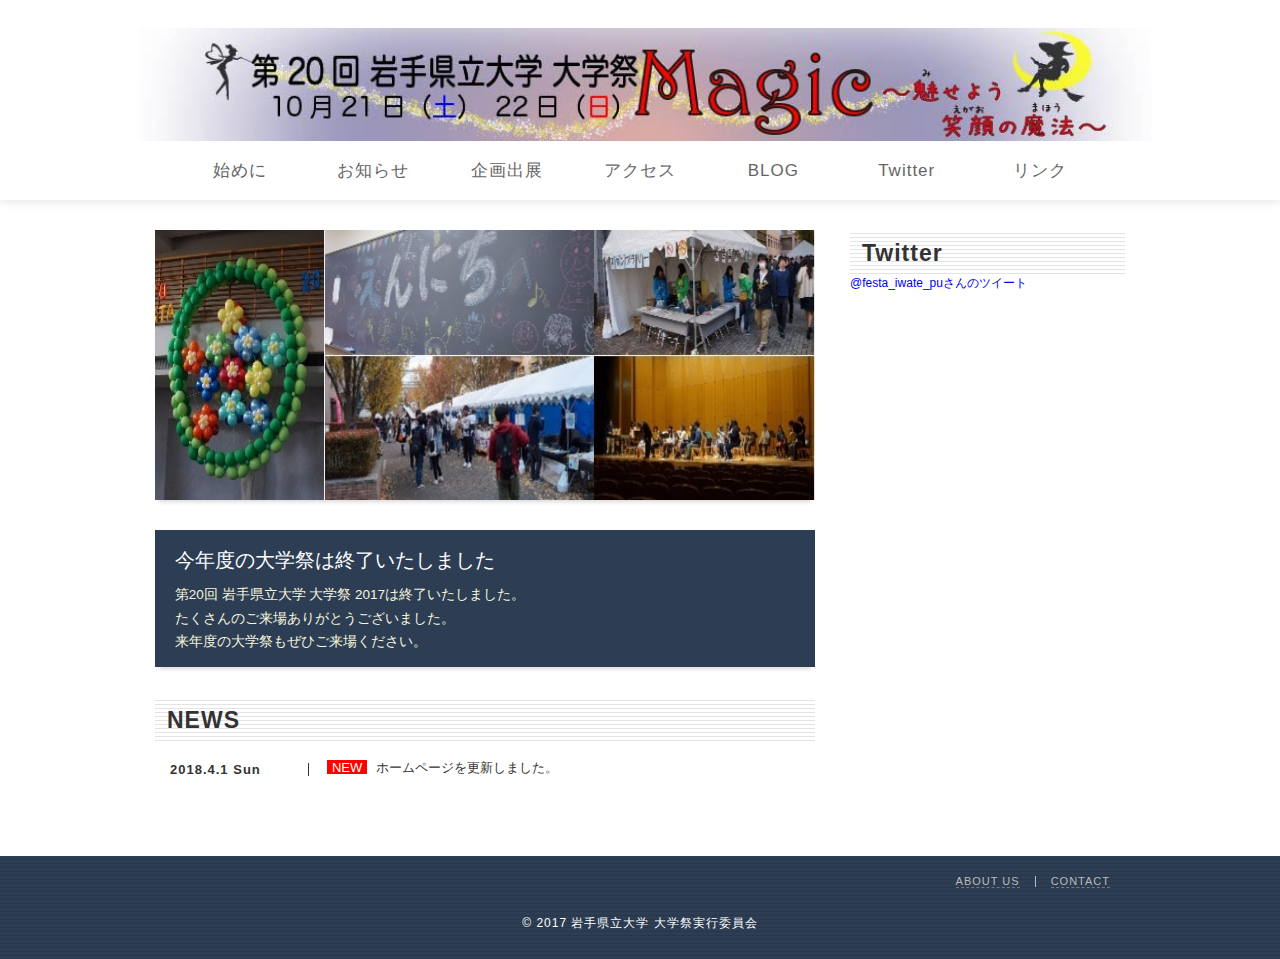
==== commit bcbacd81: "2018 ver1.0" ====
--- a/index.html
+++ b/index.html
@@ -1,4 +1,5 @@
-<!DOCTYPE html><!--product by Fes'16 Masaki Sato -->
+<!DOCTYPE html>
+<!--product by Fes'16 Masaki Sato -->
 <html lang="ja">
 
 <head>
@@ -18,13 +19,27 @@
     </h1>
     <nav class="global-nav">
       <ul>
-        <li class="nav-item"><a href="about.html">始めに</a></li>
-        <li class="nav-item"><a href="news.html">お知らせ</a></li>
-        <li class="nav-item"><a href="event.html">企画出展</a></li>
-        <li class="nav-item"><a href="access.html">アクセス</a></li>
-        <li class="nav-item"><a href="http://ipufesta.blog102.fc2.com/" target="_blank">BLOG</a></li>
-        <li class="nav-item"><a href="https://twitter.com/festa_iwate_pu" target="_blank">Twitter</a></li>
-        <li class="nav-item"><a href="link.html">リンク</a></li>
+        <li class="nav-item">
+          <a href="about.html">始めに</a>
+        </li>
+        <li class="nav-item">
+          <a href="news.html">お知らせ</a>
+        </li>
+        <li class="nav-item">
+          <a href="event.html">企画出展</a>
+        </li>
+        <li class="nav-item">
+          <a href="access.html">アクセス</a>
+        </li>
+        <li class="nav-item">
+          <a href="http://ipufesta.blog102.fc2.com/" target="_blank">BLOG</a>
+        </li>
+        <li class="nav-item">
+          <a href="https://twitter.com/festa_iwate_pu" target="_blank">Twitter</a>
+        </li>
+        <li class="nav-item">
+          <a href="link.html">リンク</a>
+        </li>
       </ul>
     </nav>
   </header>
@@ -53,142 +68,19 @@
         </div>
       </div>
 
-      <div class="hot-topic clearfix">
-        <div class="content">
-          <h3 class="title">大学祭での落とし物について</h3>
-          <div class="desc">
-            落とし物は、大学祭終了後は学生センターで(019-694-2010)で管理しています。
-          </div>
-        </div>
-      </div>
-
-
       <h2 class="heading">NEWS</h2>
       <ul class="scroll-list">
         <li class="scroll-item">
           <a href="./index.html">
-            <time class="date">2017.10.22 Sun</time>
+            <time class="date">2018.4.1 Sun</time>
             <span class="title">
-              <!-- <span class="new">NEW</span> -->
-              大学祭2日目を終了しました。
+              <span class="new">NEW</span>
+              ホームページを更新しました。
             </span>
           </a>
         </li>
 
-        <li class="scroll-item">
-          <a href="./index.html">
-            <time class="date">2017.10.21 Sat</time>
-            <span class="title">
-              <!-- <span class="new">NEW</span> -->
-              大学祭1日目を終了しました。
-            </span>
-          </a>
-        </li>
 
-        <li class="scroll-item">
-          <a href="./event.html#event">
-            <time class="date">2017.10.15 Sun</time>
-            <span class="title">イベントの詳細を掲載しました。</span>
-          </a>
-        </li>
-
-        <li class="scroll-item">
-          <a href="./event.html#timetable">
-            <time class="date">2017.10.15 Sun</time>
-            <span class="title">タイムテーブルを掲載しました。</span>
-          </a>
-        </li>
-
-        <li class="scroll-item">
-          <a href="./access.html#timetable">
-            <time class="date">2017.10.09 Mon</time>
-            <span class="title">駐車禁止区域についての情報を掲載しました。</span>
-          </a>
-        </li>
-
-        <li class="scroll-item">
-          <a href="./access.html#timetable">
-            <time class="date">2017.10.09 Mon</time>
-            <span class="title">臨時バスの時刻表を掲載しました。</span>
-          </a>
-        </li>
-
-        <li class="scroll-item">
-          <a href="./news.html#artist">
-            <time class="date">2017.09.19 Tue</time>
-            <span class="title">アーティストライブの注意事項について記載しました。</span>
-          </a>
-        </li>
-
-        <li class="scroll-item">
-          <a href="./event.html#artist">
-            <time class="date">2017.09.12 Tue</time>
-            <span class="title">出演アーティスト情報を掲載しました。</span>
-          </a>
-        </li>
-
-        <li class="scroll-item">
-          <a href="./index.html">
-            <time class="date">2017.09.10 Fri</time>
-            <span class="title">フリーマーケットの募集を締め切りました。</span>
-          </a>
-        </li>
-
-        <li class="scroll-item">
-          <a href="./news.html">
-            <time class="date">2017.08.25 Fri</time>
-            <span class="title">フリーマーケットの出店区画が全て埋まりました。</span>
-          </a>
-        </li>
-
-        <li class="scroll-item">
-          <a href="./news.html">
-            <time class="date">2017.08.11 Fri</time>
-            <span class="title">フリーマーケットの出店者募集開始しました。</span>
-          </a>
-        </li>
-
-        <li class="scroll-item">
-          <a href="./event.html">
-            <time class="date">2017.07.18 Tue</time>
-            <span class="title">新企画出場者募集開始しました。</span>
-          </a>
-        </li>
-
-        <li class="scroll-item">
-          <a href="./event.html">
-            <time class="date">2017.06.09 Fri</time>
-            <span class="title">イベント募集終了しました。</span>
-          </a>
-        </li>
-
-        <li class="scroll-item">
-          <a href="./event.html">
-            <time class="date">2017.05.29 Mon</time>
-            <span class="title">イベント募集開始しました。</span>
-          </a>
-        </li>
-
-        <li class="scroll-item">
-          <a href="./event.html">
-            <time class="date">2017.05.15 Mon</time>
-            <span class="title">イベント募集の告知開始しました。</span>
-          </a>
-        </li>
-
-        <li class="scroll-item">
-          <a href="index.html">
-            <time class="date">2017.03.15 Wed</time>
-            <span class="title">ホームページリニューアルしました。</span>
-          </a>
-        </li>
-
-        <li class="scroll-item">
-          <a href="index.html">
-            <time class="date">2017.02.17 Fri</time>
-            <span class="title">プレサイトオープンしました。</span>
-          </a>
-        </li>
       </ul>
     </main>
 
@@ -196,22 +88,23 @@
     <div class="sidemenu">
       <h2 class="heading">Twitter</h2>
 
-      <a height="750" class="twitter-timeline twitter" href="https://twitter.com/festa_iwate_pu" data-widget-id="710635353032380416" data-chrome="noheader nofooter">
+      <a height="550" class="twitter-timeline twitter" href="https://twitter.com/festa_iwate_pu" data-widget-id="710635353032380416"
+        data-chrome="noheader nofooter">
         @festa_iwate_puさんのツイート
       </a>
       <script>
-      ! function(d, s, id) {
-        var js, fjs = d.getElementsByTagName(s)[0],
-        p = /^http:/
-        .test(d.location) ? 'http' : 'https';
-        if (!d.getElementById(id)) {
-          js = d.createElement(s);
-          js.id = id;
-          js.src = p +
-          "://platform.twitter.com/widgets.js";
-          fjs.parentNode.insertBefore(js, fjs);
-        }
-      }(document, "script", "twitter-wjs");
+        ! function (d, s, id) {
+          var js, fjs = d.getElementsByTagName(s)[0],
+            p = /^http:/
+              .test(d.location) ? 'http' : 'https';
+          if (!d.getElementById(id)) {
+            js = d.createElement(s);
+            js.id = id;
+            js.src = p +
+              "://platform.twitter.com/widgets.js";
+            fjs.parentNode.insertBefore(js, fjs);
+          }
+        }(document, "script", "twitter-wjs");
       </script>
 
     </div>
@@ -220,28 +113,32 @@
 
   <footer class="footer">
     <ul class="horizontal-list">
-      <li class="horizontal-item"><a href="contact.html">ABOUT US</a></li>
-      <li class="horizontal-item"><a href="contact.html">CONTACT</a></li>
+      <li class="horizontal-item">
+        <a href="contact.html">ABOUT US</a>
+      </li>
+      <li class="horizontal-item">
+        <a href="contact.html">CONTACT</a>
+      </li>
     </ul>
     <p class="copyright">&copy; 2017 岩手県立大学 大学祭実行委員会</p>
   </footer>
 
   <!-- Google Analytics -->
   <script>
-  (function(i, s, o, g, r, a, m) {
-    i['GoogleAnalyticsObject'] = r;
-    i[r] = i[r] || function() {
-      (i[r].q = i[r].q || []).push(arguments)
-    }, i[r].l = 1 * new Date();
-    a = s.createElement(o),
-    m = s.getElementsByTagName(o)[0];
-    a.async = 1;
-    a.src = g;
-    m.parentNode.insertBefore(a, m)
-  })(window, document, 'script', 'https://www.google-analytics.com/analytics.js', 'ga');
+    (function (i, s, o, g, r, a, m) {
+      i['GoogleAnalyticsObject'] = r;
+      i[r] = i[r] || function () {
+        (i[r].q = i[r].q || []).push(arguments)
+      }, i[r].l = 1 * new Date();
+      a = s.createElement(o),
+        m = s.getElementsByTagName(o)[0];
+      a.async = 1;
+      a.src = g;
+      m.parentNode.insertBefore(a, m)
+    })(window, document, 'script', 'https://www.google-analytics.com/analytics.js', 'ga');
 
-  ga('create', 'UA-89940209-1', 'auto');
-  ga('send', 'pageview');
+    ga('create', 'UA-89940209-1', 'auto');
+    ga('send', 'pageview');
   </script>
   <!-- Google Analytics -->
   <!-- スマホ用メニュー設定 -->
@@ -250,12 +147,13 @@
   <script type="text/javascript" src="./js/jquery.meanmenu.js"></script>
   <!-- menu -->
   <script>
-  $(document).ready(function() {
-    $('nav').meanmenu({
-      meanScreenWidth: "650", // 表示させるウィンドウサイズ(ブレイクポイント)
+    $(document).ready(function () {
+      $('nav').meanmenu({
+        meanScreenWidth: "650", // 表示させるウィンドウサイズ(ブレイクポイント)
+      });
     });
-  });
   </script>
   <!-- menu -->
 </body>
-</html>
+
+</html>--- a/css/style.css
+++ b/css/style.css
@@ -1,4 +1,7 @@
 @charset "UTF-8";
+
+/* タブレット用CSS about 600 lines~ */
+/* スマホ用CSS　about 980 limes~ */
 
 /* --------------------------------
  * reset CSS設定を初期化
@@ -44,7 +47,6 @@
     background: url('../images/bg-header.gif');
     letter-spacing: 1px;
     font-size: 2.3rem;
-    padding-top:
 }
 
 .crosshead {
@@ -65,61 +67,6 @@
     display: none;
 }
 
-/*----------　タブレット用始まり　------------------------------------------------------------*/
-@media (min-width:651px) and (max-width:960px){
-  .heading {
-      height: auto;
-      width: auto;
-      padding: 12px;
-      background: url('../images/bg-header.gif');
-      letter-spacing: 1px;
-      font-size: 1.7rem;
-      padding-top:
-  }
-
-  .crosshead {
-      height: auto;
-      width: auto;
-      padding: 1%;
-      font-size: 1.5rem;
-      background: #6dd7ff;
-      /*背景色（古いブラウザだとここの色のみが出ます）*/
-      background: -webkit-gradient(linear, left top, left bottom, from(#FFF), to(#e5e5e5));
-      /*グラデーション*/
-      background: -webkit-linear-gradient(#FFF, #e5e5e5);
-      background: linear-gradient(#FFF, #e5e5e5);
-      /*グラデーション終わり*/
-  }
-}
-
-/*----------　タブレット用終わり--スマホ用始まり　----------------------------------------------*/
-@media (max-width: 650px) {
-    .heading {
-        height: auto;
-        width: auto;
-        padding: 12px;
-        background: url('../images/bg-header.gif');
-        letter-spacing: 1px;
-        font-size: 1.7rem;
-        padding-top:
-    }
-
-    .crosshead {
-        height: auto;
-        width: auto;
-        padding: 2.5%;
-        font-size: 1.5rem;
-        background: #6dd7ff;
-        /*背景色（古いブラウザだとここの色のみが出ます）*/
-        background: -webkit-gradient(linear, left top, left bottom, from(#FFF), to(#e5e5e5));
-        /*グラデーション*/
-        background: -webkit-linear-gradient(#FFF, #e5e5e5);
-        background: linear-gradient(#FFF, #e5e5e5);
-        /*グラデーション終わり*/
-    }
-}
-/*----------　スマホ用終わり　------------------------------------------------------------*/
-
 /* --------------------------------
  * header
  * --------------------------------*/
@@ -181,70 +128,6 @@
     color: #fff;
 }
 
-/*----------　タブレット用始まり　------------------------------------------------------------*/
-@media (min-width:601px) and (max-width:1070px){
-  /* logo */
-  .logo {
-      width: 85%;
-      height: 65%;
-      margin: 0 auto;
-      background: url('../images/logo.jpg') no-repeat;
-      background-position: center;
-      background-size: contain;
-      text-indent: 100%;
-      white-space: nowrap;
-      overflow: hidden;
-  }
-
-  /* メニュー */
-  .global-nav {
-      margin-top: 15px;
-      text-align: center;
-  }
-
-  .global-nav .nav-item {
-      display: inline-block;
-      margin: 0 1.5%;
-  }
-
-  .global-nav .nav-item a {
-      display: inline-block;
-      width: auto;
-      height: 30px;
-      line-height: 30px;
-      text-align: center;
-      border-radius: 8px;
-      color: #666;
-      font-size: 1.5rem;
-      letter-spacing: 1px;
-      transition: 0.15s;
-  }
-
-  .global-nav .nav-item.active a, .global-nav .nav-item a:hover {
-      background-color: #d03c56;
-      color: #fff;
-  }
-
-}
-
-/*----------　タブレット用終わり--スマホ用始まり　----------------------------------------------*/
-@media (max-width: 600px) {
-  /* logo */
-  .logo {
-      width: 90%;
-      height: 80%;
-      margin: 0 auto;
-      background: url('../images/logo-mini.jpg') no-repeat;
-      background-position: center;
-      background-size: contain;
-      text-indent: 100%;
-      white-space: nowrap;
-      overflow: hidden;
-  }
-
-}
-/*----------　スマホ用終わり　------------------------------------------------------------*/
-
 /* --------------------------------
  * wrapper
  * -------------------------------- */
@@ -253,23 +136,6 @@
     width: 970px;
     margin: 30px auto 40px;
 }
-
-/*----------　タブレット用始まり　------------------------------------------------------------*/
-@media (min-width:601px) and (max-width:960px){
-  .wrapper {
-      width: 100%;
-      margin: 14px auto 20px;
-  }
-}
-
-/*----------　タブレット用終わり--スマホ用始まり　----------------------------------------------*/
-@media (max-width: 600px) {
-    .wrapper {
-        width: 100%;
-        margin: 14px auto 20px;
-    }
-}
-/*----------　スマホ用終わり　------------------------------------------------------------*/
 
 /* --------------------------------
  * index-main index.html
@@ -425,215 +291,6 @@
 .gsc-input {
     line-height: 1;
 }
-
-/*----------　タブレット用始まり　------------------------------------------------------------*/
-@media (min-width:601px) and (max-width:960px){
-  .index-main {
-      display: block;
-      /*float: left;*/
-      width: 65%;
-      margin: 1%;
-  }
-  /* スライドショー index.html */
-  .slideshow {
-      display: block;
-      height: 250px;
-      width: 100%;
-      margin-bottom: 10px;
-      box-shadow: 0 6px 4px -4px rgba(0, 0, 0, 0.15);
-      transition: opacity 0.15s;
-      position: relative;
-  }
-  .slideshow .image {
-      ｓ position: absolute;
-      top: 0;
-      left: 0;
-  }
-  /* お知らせ index.html */
-  .hot-topic {
-      display: block;
-      height: auto;
-      margin-bottom: 10px;
-      box-shadow: 0 6px 4px -4px rgba(0, 0, 0, 0.15);
-      transition: opacity 0.15s;
-  }
-  .hot-topic:hover {
-      opacity: 0.85;
-  }
-  .hot-topic .content {
-      position: relative;
-      float: left;
-      width: 100%;
-      height: auto;
-      padding: 2% 3% 2%;
-      background-color: #2d3d54;
-      line-height: 1.7;
-  }
-  .hot-topic .title {
-      margin-bottom: 5px;
-      color: #fff;
-      font-weight: normal;
-      font-size: 1.7rem;
-  }
-  .hot-topic .desc {
-      color: #ddc;
-      font-size: 1.1rem;
-  }
-
-  /* お知らせスクロールリスト index.html */
-  .scroll-list {
-      max-height: 130px;
-      overflow-y: scroll;
-      margin-bottom: 10px;
-      list-style-type: none;
-  }
-  .scroll-list .scroll-item a {
-      display: block;
-      padding: 5px 7px;
-      color: #333;
-      font-size: 0;
-      transition: background-color 0.1s;
-  }
-  .scroll-list .scroll-item a:hover {
-      background-color: #fafaf8;
-  }
-  .scroll-list .date {
-      display: inline-block;
-      width: 25%;
-      letter-spacing: 1px;
-      font-weight: bold;
-      font-size: 1.2rem;
-  }
-
-  .scroll-list .title {
-      display: inline-block;
-      width: 65%;
-      padding-top: 2%;
-      padding-left: 10px;
-      overflow: hidden;
-      text-overflow: ellipsis;
-      white-space: nowrap;
-      font-size: 1.2rem;
-  }
-  .scroll-list .new {
-  	background: #F00;
-  	color: #FFF;
-  	font-size: 1.2rem;
-  	padding: 0px 5px;
-  	margin-left: 5px;
-    margin-right: 5px;
-  }
-
-  .sidemenu {
-      display: block;
-      width: 31%;
-      margin: 0 1%;
-  }
-
-}
-
-/*----------　タブレット用終わり--スマホ用始まり　----------------------------------------------*/
-@media (max-width: 600px) {
-    .index-main {
-        display: block;
-        /*float: left;*/
-        width: 90%;
-        margin: 5%;
-    }
-    /* スライドショー index.html */
-    .slideshow {
-        display: block;
-        height: 150px;
-        width: 100%;
-        margin-bottom: 10px;
-        box-shadow: 0 6px 4px -4px rgba(0, 0, 0, 0.15);
-        transition: opacity 0.15s;
-        position: relative;
-    }
-    .slideshow .image {
-        ｓ position: absolute;
-        top: 0;
-        left: 0;
-    }
-    /* お知らせ index.html */
-    .hot-topic {
-        display: block;
-        height: auto;
-        margin-bottom: 10px;
-        box-shadow: 0 6px 4px -4px rgba(0, 0, 0, 0.15);
-        transition: opacity 0.15s;
-    }
-    .hot-topic:hover {
-        opacity: 0.85;
-    }
-    .hot-topic .content {
-        position: relative;
-        float: left;
-        width: 100%;
-        height: auto;
-        padding: 2% 3% 2%;
-        background-color: #2d3d54;
-        line-height: 1.7;
-    }
-    .hot-topic .title {
-        margin-bottom: 5px;
-        color: #fff;
-        font-weight: normal;
-        font-size: 1.7rem;
-    }
-    .hot-topic .desc {
-        color: #ddc;
-        font-size: 1.1rem;
-    }
-    /* お知らせスクロールリスト index.html */
-    .scroll-list {
-        max-height: 130px;
-        overflow-y: scroll;
-        margin-bottom: 10px;
-        list-style-type: none;
-    }
-    .scroll-list .scroll-item a {
-        display: block;
-        padding: 5px 7px;
-        color: #333;
-        font-size: 0;
-        transition: background-color 0.1s;
-    }
-    .scroll-list .scroll-item a:hover {
-        background-color: #fafaf8;
-    }
-    .scroll-list .date {
-        display: inline-block;
-        width: 30%;
-        letter-spacing: 1px;
-        font-weight: bold;
-        font-size: 1.05rem;
-    }
-    .scroll-list .title {
-        display: inline-block;
-        width: 70%;
-        padding-top: 1%;
-        padding-left: 2%;
-        overflow: hidden;
-        text-overflow: ellipsis;
-        white-space: nowrap;
-        font-size: 1.1rem;
-    }
-    .scroll-list .new {
-    	background: #F00;
-    	color: #FFF;
-    	font-size: 1.0rem;
-    	padding: 0px 5px;
-    	margin-left: 5px;
-      margin-right: 5px;
-    }
-    .sidemenu {
-        display: block;
-        width: 92%;
-        margin: 0 4%;
-    }
-}
-/*----------　スマホ用終わり　------------------------------------------------------------*/
 
 /* --------------------------------
  * main
@@ -717,115 +374,6 @@
 .main .content ul {
     padding: 5px 15px;
 }
-
-/*----------　タブレット用始まり　------------------------------------------------------------*/
-@media (min-width:601px) and (max-width:960px){
-  .main {
-      display: block;
-      float: left;
-      width: 96%;
-      margin: 2%;
-  }
-
-  .main .content {
-      width: 100%;
-      height: auto;
-      /*グラデーション*/
-      background: linear-gradient(#FFF, #eaeaea);
-      overflow: hidden;
-      margin-bottom: 17px;
-      font-size: 1rem;
-      line-height: 230%;
-      padding: 0;
-  }
-
-  .main .content p {
-      padding: 0.5rem 2% 0.7rem 2%;
-      font-size: 1.35em;
-  }
-
-  .main .content ul {
-      padding: 5px 5%;
-      font-size: 1.3rem;
-  }
-
-  /* google map access.html */
-  .map {
-      width: 100%;
-      height: 500px;
-  }
-
-  /* 協賛 link.html */
-  .cosponsor {
-      float: left;
-      width: 33%;
-      font-size: 1.2rem;
-  }
-
-  /* google form contact.html */
-
-  .form {
-      width: 100%;
-      height: 1050px;
-  }
-
-}
-
-/*----------　タブレット用終わり--スマホ用始まり　----------------------------------------------*/
-@media (max-width: 600px) {
-  .main {
-      display: block;
-      float: left;
-      width: 94%;
-      margin: 3%;
-  }
-
-  .main .content {
-      width: 100%;
-      height: auto;
-      /*グラデーション*/
-      background: linear-gradient(#FFF, #eaeaea);
-      overflow: hidden;
-      margin-bottom: 17px;
-      font-size: 1rem;
-      line-height: 230%;
-      padding: 0;
-  }
-
-  .main .content p {
-      padding: 0.5rem 2% 0.7rem 2%;
-      font-size: 1.35em;
-  }
-
-  .main .content ul {
-      padding: 5px 5%;
-      font-size: 1.3rem;
-  }
-
-  /* google map access.html */
-  .map {
-      width: 100%;
-      height: 300px;
-  }
-
-  /* 協賛 link.html */
-  .cosponsor {
-      float: left;
-      width: 100%;
-      font-size: 1.2rem;
-  }
-
-  /* google form contact.html */
-
-  .form {
-      width: 100%;
-      height: 1050px;
-  }
-
-
-}
-/*----------　スマホ用終わり　------------------------------------------------------------*/
-
 
 /* --------------------------------
  * lightbox
@@ -966,10 +514,318 @@
      display: block;
  }
 
-
- /*----------　タブレット用始まり　------------------------------------------------------------*/
- @media (min-width:601px) and (max-width:960px){
-   .main .ligthbox p {
+/* --------------------------------
+ * table
+ * -------------------------------- */
+
+table.box {
+    margin: 15px 0;
+    border-collapse: collapse;
+    text-align: left;
+    line-height: 1.5;
+    width: 100%;
+}
+
+table.box thead th {
+    width: auto;
+    font-size: 1.7rem;
+    padding: 10px;
+    font-weight: bold;
+    border-top: 1px solid #ccc;
+    border-right: 1px solid #ccc;
+    border-left: 1px solid #ccc;
+    border-bottom: 2px solid #00d2d9;
+    background: #dcdcd1;
+}
+
+table.box tbody th {
+    width: 20%;
+    font-size: 1.6rem;
+    padding: 10px;
+    font-weight: bold;
+    vertical-align: top;
+    border: 1px solid #ccc;
+    background: #ececec;
+    text-align: center;
+}
+
+table.box tbody td {
+    font-size: 1.6rem;
+    width: auto;
+    padding: 10px;
+    vertical-align: top;
+    border: 1px solid #ccc;
+}
+
+/* --------------------------------
+ * footer
+ * -------------------------------- */
+
+.footer {
+    width: 100%;
+    padding: 20px 0 30px;
+    background: #2d3d54 url('../images/bg-footer.gif');
+    color: #fff;
+}
+
+.horizontal-list {
+    width: 970px;
+    margin: 0 auto;
+    text-align: right;
+    font-size: 0;
+}
+
+.horizontal-list .horizontal-item {
+    display: inline-block;
+    padding: 0 15px;
+    letter-spacing: 1px;
+}
+
+.horizontal-list .horizontal-item+.horizontal-item {
+    border-left: 1px solid #bbb;
+}
+
+.horizontal-list .horizontal-item a {
+    border-bottom: 1px dashed #777;
+    color: #bbb;
+    font-size: 1.1rem;
+    transition: color 0.15s;
+}
+
+.horizontal-list .horizontal-item a:hover {
+    color: #ddd;
+}
+
+.copyright {
+    margin-top: 30px;
+    text-align: center;
+    letter-spacing: 1px;
+}
+
+/*----------　タブレットCSS　------------------------------------------------------------------------------------------------------------------*/
+@media (min-width:651px) and (max-width:960px){
+  .heading {
+      height: auto;
+      width: auto;
+      padding: 12px;
+      background: url('../images/bg-header.gif');
+      letter-spacing: 1px;
+      font-size: 1.7rem;
+  }
+
+  .crosshead {
+      height: auto;
+      width: auto;
+      padding: 1%;
+      font-size: 1.5rem;
+      background: #6dd7ff;
+      /*背景色（古いブラウザだとここの色のみが出ます）*/
+      background: -webkit-gradient(linear, left top, left bottom, from(#FFF), to(#e5e5e5));
+      /*グラデーション*/
+      background: -webkit-linear-gradient(#FFF, #e5e5e5);
+      background: linear-gradient(#FFF, #e5e5e5);
+      /*グラデーション終わり*/
+  }
+
+  /* logo */
+  .logo {
+      width: 85%;
+      height: 65%;
+      margin: 0 auto;
+      background: url('../images/logo.jpg') no-repeat;
+      background-position: center;
+      background-size: contain;
+      text-indent: 100%;
+      white-space: nowrap;
+      overflow: hidden;
+  }
+
+  /* メニュー */
+  .global-nav {
+      margin-top: 15px;
+      text-align: center;
+  }
+
+  .global-nav .nav-item {
+      display: inline-block;
+      margin: 0 1.5%;
+  }
+
+  .global-nav .nav-item a {
+      display: inline-block;
+      width: auto;
+      height: 30px;
+      line-height: 30px;
+      text-align: center;
+      border-radius: 8px;
+      color: #666;
+      font-size: 1.5rem;
+      letter-spacing: 1px;
+      transition: 0.15s;
+  }
+
+  .global-nav .nav-item.active a, .global-nav .nav-item a:hover {
+      background-color: #d03c56;
+      color: #fff;
+  }
+
+  .wrapper {
+      width: 100%;
+      margin: 14px auto 20px;
+  }
+
+  .index-main {
+      display: block;
+      /*float: left;*/
+      width: 65%;
+      margin: 1%;
+  }
+  /* スライドショー index.html */
+  .slideshow {
+      display: block;
+      height: 250px;
+      width: 100%;
+      margin-bottom: 10px;
+      box-shadow: 0 6px 4px -4px rgba(0, 0, 0, 0.15);
+      transition: opacity 0.15s;
+      position: relative;
+  }
+  .slideshow .image {
+      position: absolute;
+      top: 0;
+      left: 0;
+  }
+  /* お知らせ index.html */
+  .hot-topic {
+      display: block;
+      height: auto;
+      margin-bottom: 10px;
+      box-shadow: 0 6px 4px -4px rgba(0, 0, 0, 0.15);
+      transition: opacity 0.15s;
+  }
+  .hot-topic:hover {
+      opacity: 0.85;
+  }
+  .hot-topic .content {
+      position: relative;
+      float: left;
+      width: 100%;
+      height: auto;
+      padding: 2% 3% 2%;
+      background-color: #2d3d54;
+      line-height: 1.7;
+  }
+  .hot-topic .title {
+      margin-bottom: 5px;
+      color: #fff;
+      font-weight: normal;
+      font-size: 1.7rem;
+  }
+  .hot-topic .desc {
+      color: #ddc;
+      font-size: 1.1rem;
+  }
+
+  /* お知らせスクロールリスト index.html */
+  .scroll-list {
+      max-height: 130px;
+      overflow-y: scroll;
+      margin-bottom: 10px;
+      list-style-type: none;
+  }
+  .scroll-list .scroll-item a {
+      display: block;
+      padding: 5px 7px;
+      color: #333;
+      font-size: 0;
+      transition: background-color 0.1s;
+  }
+  .scroll-list .scroll-item a:hover {
+      background-color: #fafaf8;
+  }
+  .scroll-list .date {
+      display: inline-block;
+      width: 25%;
+      letter-spacing: 1px;
+      font-weight: bold;
+      font-size: 1.2rem;
+  }
+
+  .scroll-list .title {
+      display: inline-block;
+      width: 65%;
+      padding-top: 2%;
+      padding-left: 10px;
+      overflow: hidden;
+      text-overflow: ellipsis;
+      white-space: nowrap;
+      font-size: 1.2rem;
+  }
+  .scroll-list .new {
+    background: #F00;
+    color: #FFF;
+    font-size: 1.2rem;
+    padding: 0px 5px;
+    margin-left: 5px;
+    margin-right: 5px;
+  }
+
+  .sidemenu {
+      display: block;
+      width: 31%;
+      margin: 0 1%;
+  }
+
+  .main {
+      display: block;
+      float: left;
+      width: 96%;
+      margin: 2%;
+  }
+
+  .main .content {
+      width: 100%;
+      height: auto;
+      /*グラデーション*/
+      background: linear-gradient(#FFF, #eaeaea);
+      overflow: hidden;
+      margin-bottom: 17px;
+      font-size: 1rem;
+      line-height: 230%;
+      padding: 0;
+  }
+
+  .main .content p {
+      padding: 0.5rem 2% 0.7rem 2%;
+      font-size: 1.35em;
+  }
+
+  .main .content ul {
+      padding: 5px 5%;
+      font-size: 1.3rem;
+  }
+
+  /* google map access.html */
+  .map {
+      width: 100%;
+      height: 500px;
+  }
+
+  /* 協賛 link.html */
+  .cosponsor {
+      float: left;
+      width: 33%;
+      font-size: 1.2rem;
+  }
+
+  /* google form contact.html */
+
+  .form {
+      width: 100%;
+      height: 1050px;
+  }
+
+  .main .ligthbox p {
      font-size: 1.2rem;
    }
 
@@ -1083,10 +939,238 @@
        padding: 2%;
        display: block;
    }
- }
-
- /*----------　タブレット用終わり--スマホ用始まり　----------------------------------------------*/
+
+   table.box thead th {
+      width: auto;
+      font-size: 1.5rem;
+      padding: 10px;
+      font-weight: bold;
+      border-top: 1px solid #ccc;
+      border-right: 1px solid #ccc;
+      border-left: 1px solid #ccc;
+      border-bottom: 2px solid #00d2d9;
+      background: #dcdcd1;
+  }
+
+  table.box tbody th {
+      width: 20%;
+      font-size: 1.3rem;
+      padding: 10px;
+      font-weight: bold;
+      vertical-align: top;
+      border: 1px solid #ccc;
+      background: #ececec;
+      text-align: center;
+  }
+
+  table.box tbody td {
+      font-size: 1.2rem;
+      width: auto;
+      padding: 10px;
+      vertical-align: top;
+      border: 1px solid #ccc;
+  }
+
+  .horizontal-list {
+      width: 100%;
+      margin: 0 auto;
+      text-align: right;
+      font-size: 0;
+  }  
+}
+
+/*----------　スマホCSS　------------------------------------------------------------------------------------------------------------------------------------*/
+
 @media (max-width: 600px) {
+    .heading {
+        height: auto;
+        width: auto;
+        padding: 12px;
+        background: url('../images/bg-header.gif');
+        letter-spacing: 1px;
+        font-size: 1.7rem;
+    }
+
+    .crosshead {
+        height: auto;
+        width: auto;
+        padding: 2.5%;
+        font-size: 1.5rem;
+        background: #6dd7ff;
+        /*背景色（古いブラウザだとここの色のみが出ます）*/
+        background: -webkit-gradient(linear, left top, left bottom, from(#FFF), to(#e5e5e5));
+        /*グラデーション*/
+        background: -webkit-linear-gradient(#FFF, #e5e5e5);
+        background: linear-gradient(#FFF, #e5e5e5);
+        /*グラデーション終わり*/
+    }
+
+   /* logo */
+  .logo {
+      width: 90%;
+      height: 80%;
+      margin: 0 auto;
+      background: url('../images/logo-mini.jpg') no-repeat;
+      background-position: center;
+      background-size: contain;
+      text-indent: 100%;
+      white-space: nowrap;
+      overflow: hidden;
+  }
+
+  .wrapper {
+        width: 100%;
+        margin: 14px auto 20px;
+    }
+
+    .index-main {
+        display: block;
+        /*float: left;*/
+        width: 90%;
+        margin: 5%;
+    }
+    /* スライドショー index.html */
+    .slideshow {
+        display: block;
+        height: 150px;
+        width: 100%;
+        margin-bottom: 10px;
+        box-shadow: 0 6px 4px -4px rgba(0, 0, 0, 0.15);
+        transition: opacity 0.15s;
+        position: relative;
+    }
+    .slideshow .image {
+        position: absolute;
+        top: 0;
+        left: 0;
+    }
+    /* お知らせ index.html */
+    .hot-topic {
+        display: block;
+        height: auto;
+        margin-bottom: 10px;
+        box-shadow: 0 6px 4px -4px rgba(0, 0, 0, 0.15);
+        transition: opacity 0.15s;
+    }
+    .hot-topic:hover {
+        opacity: 0.85;
+    }
+    .hot-topic .content {
+        position: relative;
+        float: left;
+        width: 100%;
+        height: auto;
+        padding: 2% 3% 2%;
+        background-color: #2d3d54;
+        line-height: 1.7;
+    }
+    .hot-topic .title {
+        margin-bottom: 5px;
+        color: #fff;
+        font-weight: normal;
+        font-size: 1.7rem;
+    }
+    .hot-topic .desc {
+        color: #ddc;
+        font-size: 1.1rem;
+    }
+    /* お知らせスクロールリスト index.html */
+    .scroll-list {
+        max-height: 130px;
+        overflow-y: scroll;
+        margin-bottom: 10px;
+        list-style-type: none;
+    }
+    .scroll-list .scroll-item a {
+        display: block;
+        padding: 5px 7px;
+        color: #333;
+        font-size: 0;
+        transition: background-color 0.1s;
+    }
+    .scroll-list .scroll-item a:hover {
+        background-color: #fafaf8;
+    }
+    .scroll-list .date {
+        display: inline-block;
+        width: 30%;
+        letter-spacing: 1px;
+        font-weight: bold;
+        font-size: 1.05rem;
+    }
+    .scroll-list .title {
+        display: inline-block;
+        width: 70%;
+        padding-top: 1%;
+        padding-left: 2%;
+        overflow: hidden;
+        text-overflow: ellipsis;
+        white-space: nowrap;
+        font-size: 1.1rem;
+    }
+    .scroll-list .new {
+      background: #F00;
+      color: #FFF;
+      font-size: 1.0rem;
+      padding: 0px 5px;
+      margin-left: 5px;
+      margin-right: 5px;
+    }
+    .sidemenu {
+        display: block;
+        width: 92%;
+        margin: 0 4%;
+    }
+
+    .main {
+      display: block;
+      float: left;
+      width: 94%;
+      margin: 3%;
+  }
+
+  .main .content {
+      width: 100%;
+      height: auto;
+      /*グラデーション*/
+      background: linear-gradient(#FFF, #eaeaea);
+      overflow: hidden;
+      margin-bottom: 17px;
+      font-size: 1rem;
+      line-height: 230%;
+      padding: 0;
+  }
+
+  .main .content p {
+      padding: 0.5rem 2% 0.7rem 2%;
+      font-size: 1.35em;
+  }
+
+  .main .content ul {
+      padding: 5px 5%;
+      font-size: 1.3rem;
+  }
+
+  /* google map access.html */
+  .map {
+      width: 100%;
+      height: 300px;
+  }
+
+  /* 協賛 link.html */
+  .cosponsor {
+      float: left;
+      width: 100%;
+      font-size: 1.2rem;
+  }
+
+  /* google form contact.html */
+
+  .form {
+      width: 100%;
+      height: 1050px;
+  }
+
   .main .ligthbox p {
     font-size: 1.2rem;
   }
@@ -1195,56 +1279,7 @@
       padding: 2%;
       display: block;
   }
-}
-/*----------　スマホ用終わり　------------------------------------------------------------*/
-
-
-
-/* --------------------------------
- * table
- * -------------------------------- */
-
-table.box {
-    margin: 15px 0;
-    border-collapse: collapse;
-    text-align: left;
-    line-height: 1.5;
-    width: 100%;
-}
-
-table.box thead th {
-    width: auto;
-    font-size: 1.7rem;
-    padding: 10px;
-    font-weight: bold;
-    border-top: 1px solid #ccc;
-    border-right: 1px solid #ccc;
-    border-left: 1px solid #ccc;
-    border-bottom: 2px solid #00d2d9;
-    background: #dcdcd1;
-}
-
-table.box tbody th {
-    width: 20%;
-    font-size: 1.6rem;
-    padding: 10px;
-    font-weight: bold;
-    vertical-align: top;
-    border: 1px solid #ccc;
-    background: #ececec;
-    text-align: center;
-}
-
-table.box tbody td {
-    font-size: 1.6rem;
-    width: auto;
-    padding: 10px;
-    vertical-align: top;
-    border: 1px solid #ccc;
-}
-
-/*----------　タブレット用始まり　------------------------------------------------------------*/
-@media (min-width:601px) and (max-width:960px){
+
   table.box thead th {
       width: auto;
       font-size: 1.5rem;
@@ -1258,41 +1293,6 @@
   }
 
   table.box tbody th {
-      width: 20%;
-      font-size: 1.3rem;
-      padding: 10px;
-      font-weight: bold;
-      vertical-align: top;
-      border: 1px solid #ccc;
-      background: #ececec;
-      text-align: center;
-  }
-
-  table.box tbody td {
-      font-size: 1.2rem;
-      width: auto;
-      padding: 10px;
-      vertical-align: top;
-      border: 1px solid #ccc;
-  }
-
-}
-
-/*----------　タブレット用終わり--スマホ用始まり　----------------------------------------------*/
-@media (max-width: 600px) {
-  table.box thead th {
-      width: auto;
-      font-size: 1.5rem;
-      padding: 10px;
-      font-weight: bold;
-      border-top: 1px solid #ccc;
-      border-right: 1px solid #ccc;
-      border-left: 1px solid #ccc;
-      border-bottom: 2px solid #00d2d9;
-      background: #dcdcd1;
-  }
-
-  table.box tbody th {
       width: auto;
       font-size: 1.3rem;
       padding: 10px;
@@ -1311,72 +1311,10 @@
       border: 1px solid #ccc;
   }
 
-}
-/*----------　スマホ用終わり　------------------------------------------------------------*/
-
-
-/* --------------------------------
- * footer
- * -------------------------------- */
-
-.footer {
-    width: 100%;
-    padding: 20px 0 30px;
-    background: #2d3d54 url('../images/bg-footer.gif');
-    color: #fff;
-}
-
-.horizontal-list {
-    width: 970px;
-    margin: 0 auto;
-    text-align: right;
-    font-size: 0;
-}
-
-.horizontal-list .horizontal-item {
-    display: inline-block;
-    padding: 0 15px;
-    letter-spacing: 1px;
-}
-
-.horizontal-list .horizontal-item+.horizontal-item {
-    border-left: 1px solid #bbb;
-}
-
-.horizontal-list .horizontal-item a {
-    border-bottom: 1px dashed #777;
-    color: #bbb;
-    font-size: 1.1rem;
-    transition: color 0.15s;
-}
-
-.horizontal-list .horizontal-item a:hover {
-    color: #ddd;
-}
-
-.copyright {
-    margin-top: 30px;
-    text-align: center;
-    letter-spacing: 1px;
-}
-
-/*----------　タブレット用始まり　------------------------------------------------------------*/
-@media (min-width:601px) and (max-width:960px){
   .horizontal-list {
-      width: 100%;
-      margin: 0 auto;
-      text-align: right;
-      font-size: 0;
-  }
-}
-
-/*----------　タブレット用終わり--スマホ用始まり　----------------------------------------------*/
-@media (max-width: 600px) {
-    .horizontal-list {
         width: 100%;
         margin: 0 auto;
         text-align: right;
         font-size: 0;
     }
 }
-/*----------　スマホ用終わり　------------------------------------------------------------*/
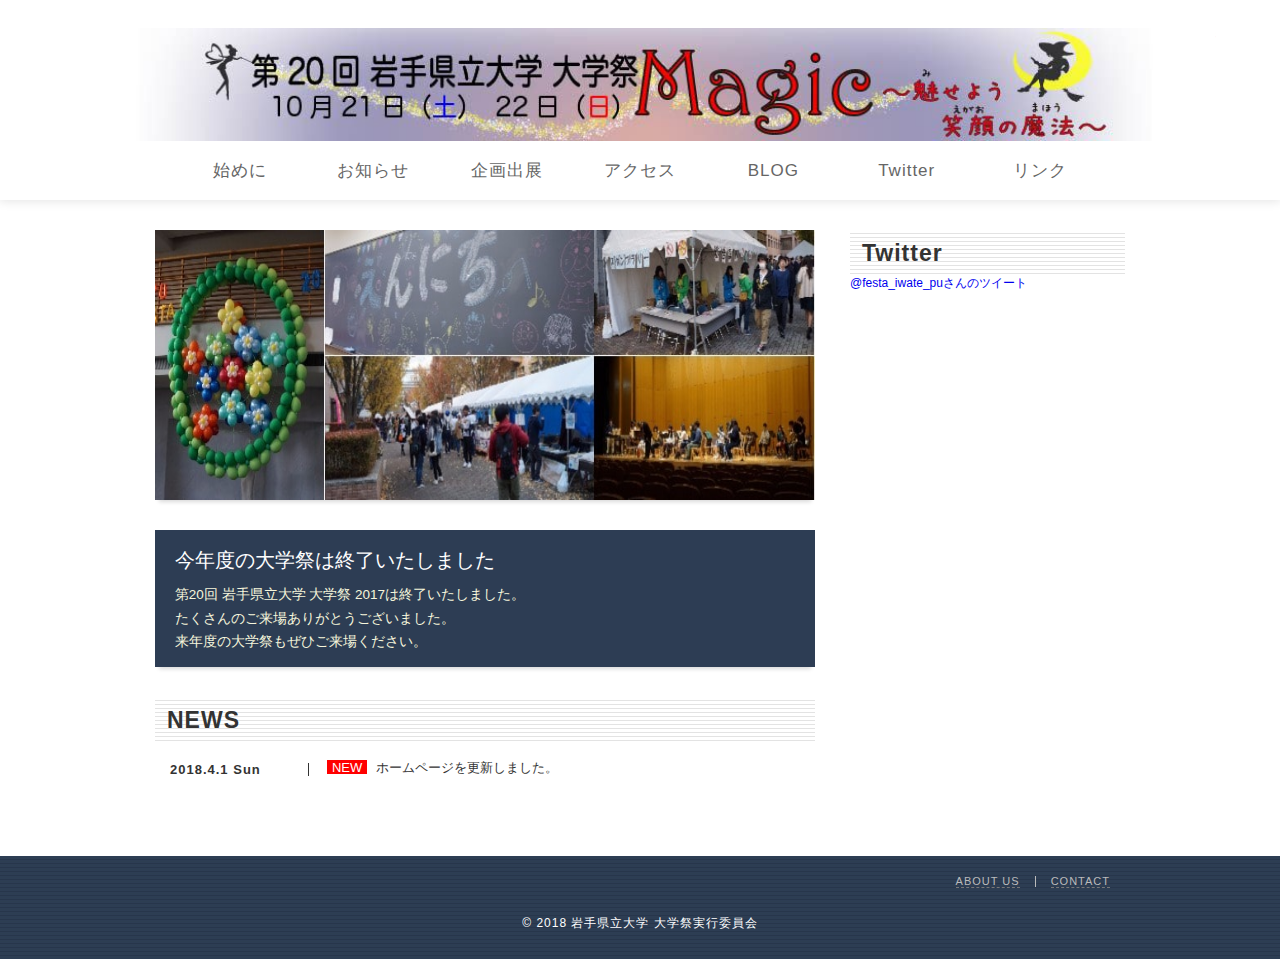
==== commit 8743f496: "2018 ver1.1" ====
--- a/index.html
+++ b/index.html
@@ -120,7 +120,7 @@
         <a href="contact.html">CONTACT</a>
       </li>
     </ul>
-    <p class="copyright">&copy; 2017 岩手県立大学 大学祭実行委員会</p>
+    <p class="copyright">&copy; 2018 岩手県立大学 大学祭実行委員会</p>
   </footer>
 
   <!-- Google Analytics -->
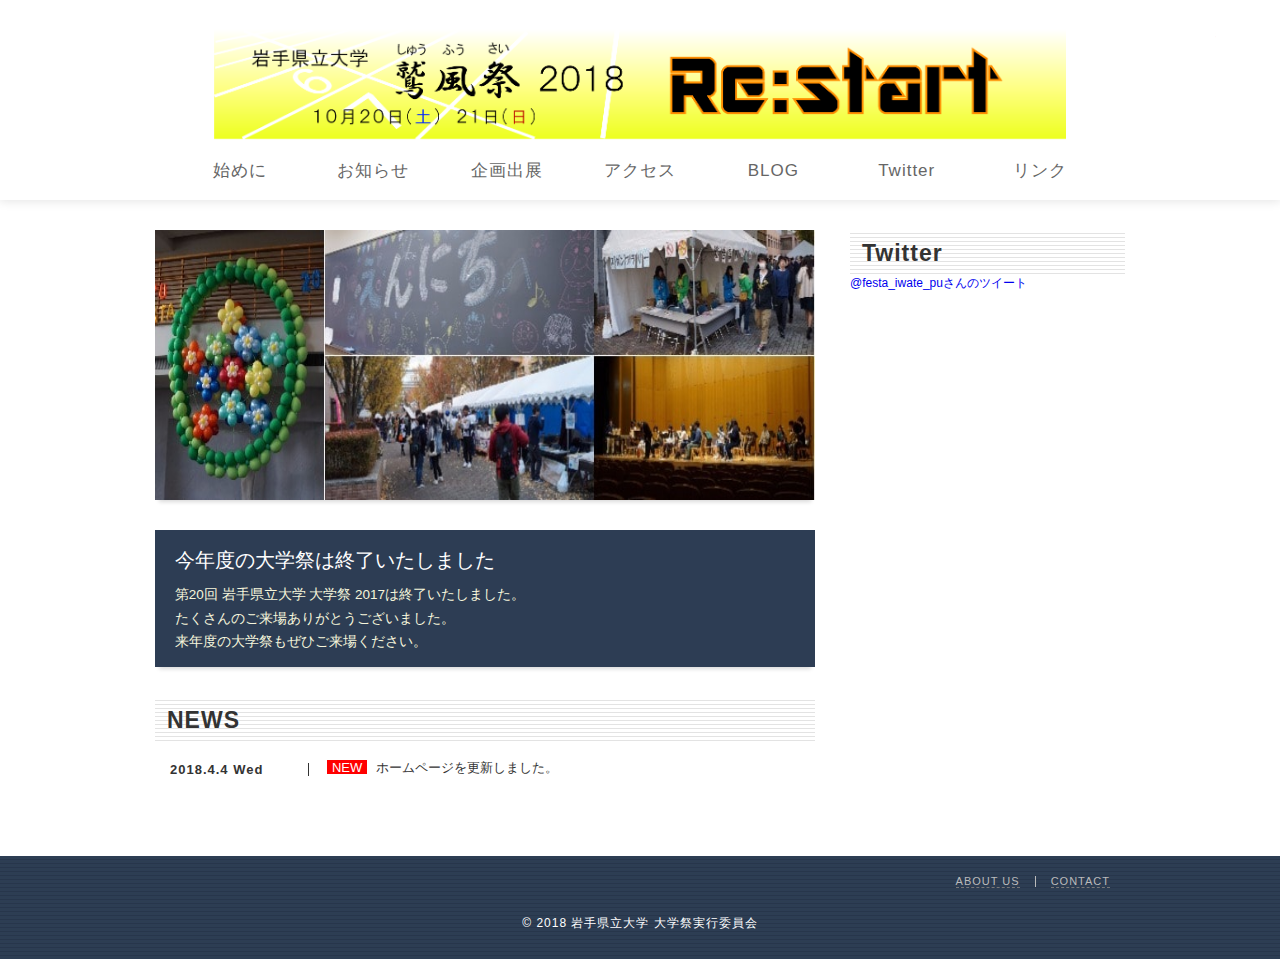
==== commit 9dd7195c: "2018 ver1.2" ====
--- a/index.html
+++ b/index.html
@@ -72,7 +72,7 @@
       <ul class="scroll-list">
         <li class="scroll-item">
           <a href="./index.html">
-            <time class="date">2018.4.1 Sun</time>
+            <time class="date">2018.4.4 Wed</time>
             <span class="title">
               <span class="new">NEW</span>
               ホームページを更新しました。
--- a/css/style.css
+++ b/css/style.css
@@ -83,7 +83,7 @@
     width: 90%;
     height: 70%;
     margin: 0 auto;
-    background: url('../images/logo.jpg') no-repeat;
+    background: url('../images/logo.png') no-repeat;
     background-position: center;
     background-size: contain;
     text-indent: 100%;
@@ -632,7 +632,7 @@
       width: 85%;
       height: 65%;
       margin: 0 auto;
-      background: url('../images/logo.jpg') no-repeat;
+      background: url('../images/logo.png') no-repeat;
       background-position: center;
       background-size: contain;
       text-indent: 100%;
@@ -1010,7 +1010,7 @@
       width: 90%;
       height: 80%;
       margin: 0 auto;
-      background: url('../images/logo-mini.jpg') no-repeat;
+      background: url('../images/logo-mini.png') no-repeat;
       background-position: center;
       background-size: contain;
       text-indent: 100%;
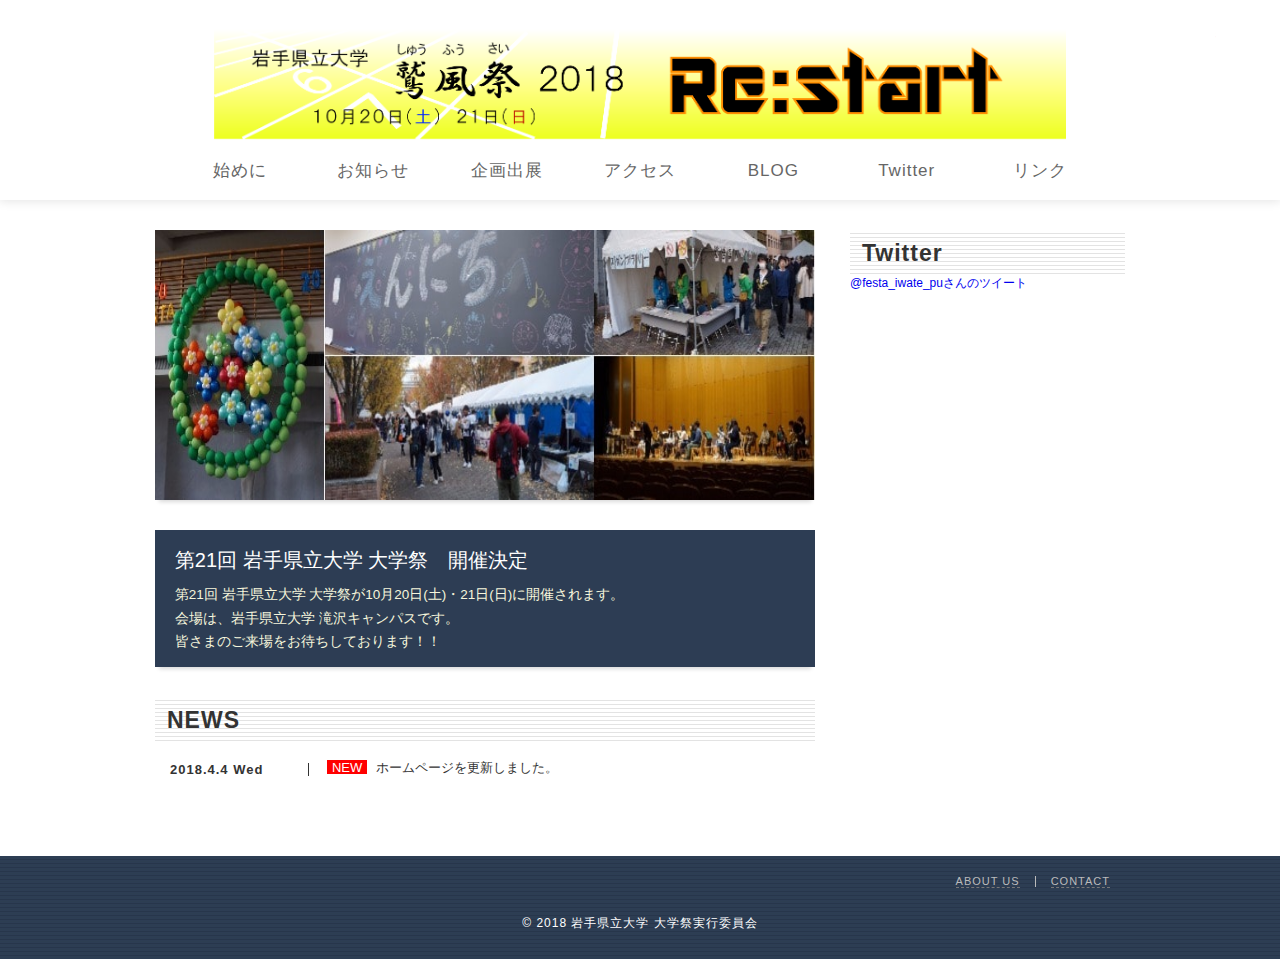
==== commit 7ee28d79: "2018 ver1.3" ====
--- a/index.html
+++ b/index.html
@@ -59,11 +59,11 @@
 
       <div class="hot-topic clearfix">
         <div class="content">
-          <h3 class="title">今年度の大学祭は終了いたしました</h3>
+          <h3 class="title">第21回 岩手県立大学 大学祭　開催決定</h3>
           <div class="desc">
-            第20回 岩手県立大学 大学祭 2017は終了いたしました。
-            <br>たくさんのご来場ありがとうございました。
-            <br>来年度の大学祭もぜひご来場ください。
+            第21回 岩手県立大学 大学祭が10月20日(土)・21日(日)に開催されます。
+            <br>会場は、岩手県立大学 滝沢キャンパスです。
+            <br>皆さまのご来場をお待ちしております！！
           </div>
         </div>
       </div>
